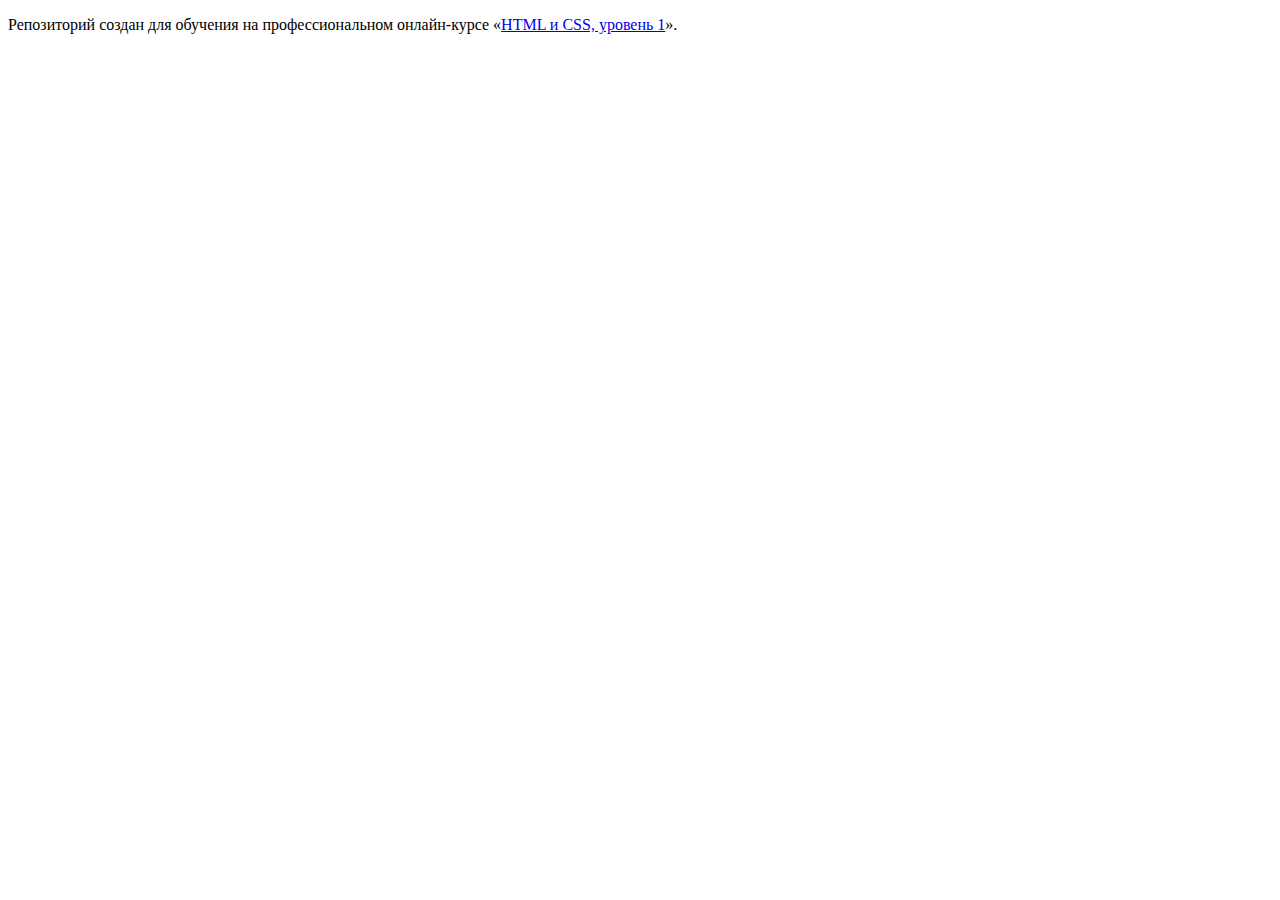
==== index.html @ 0002d82b ":hatching_chick:" ====
<!DOCTYPE html>
<html lang="ru">
  <head>
    <meta charset="utf-8">
    <title>HTML Academy: Техномарт</title>
  </head>
  <body>

    <p>Репозиторий создан для обучения на профессиональном онлайн‑курсе «<a href="https://htmlacademy.ru/intensive/htmlcss">HTML и CSS, уровень 1</a>».</p>

  </body>
</html>
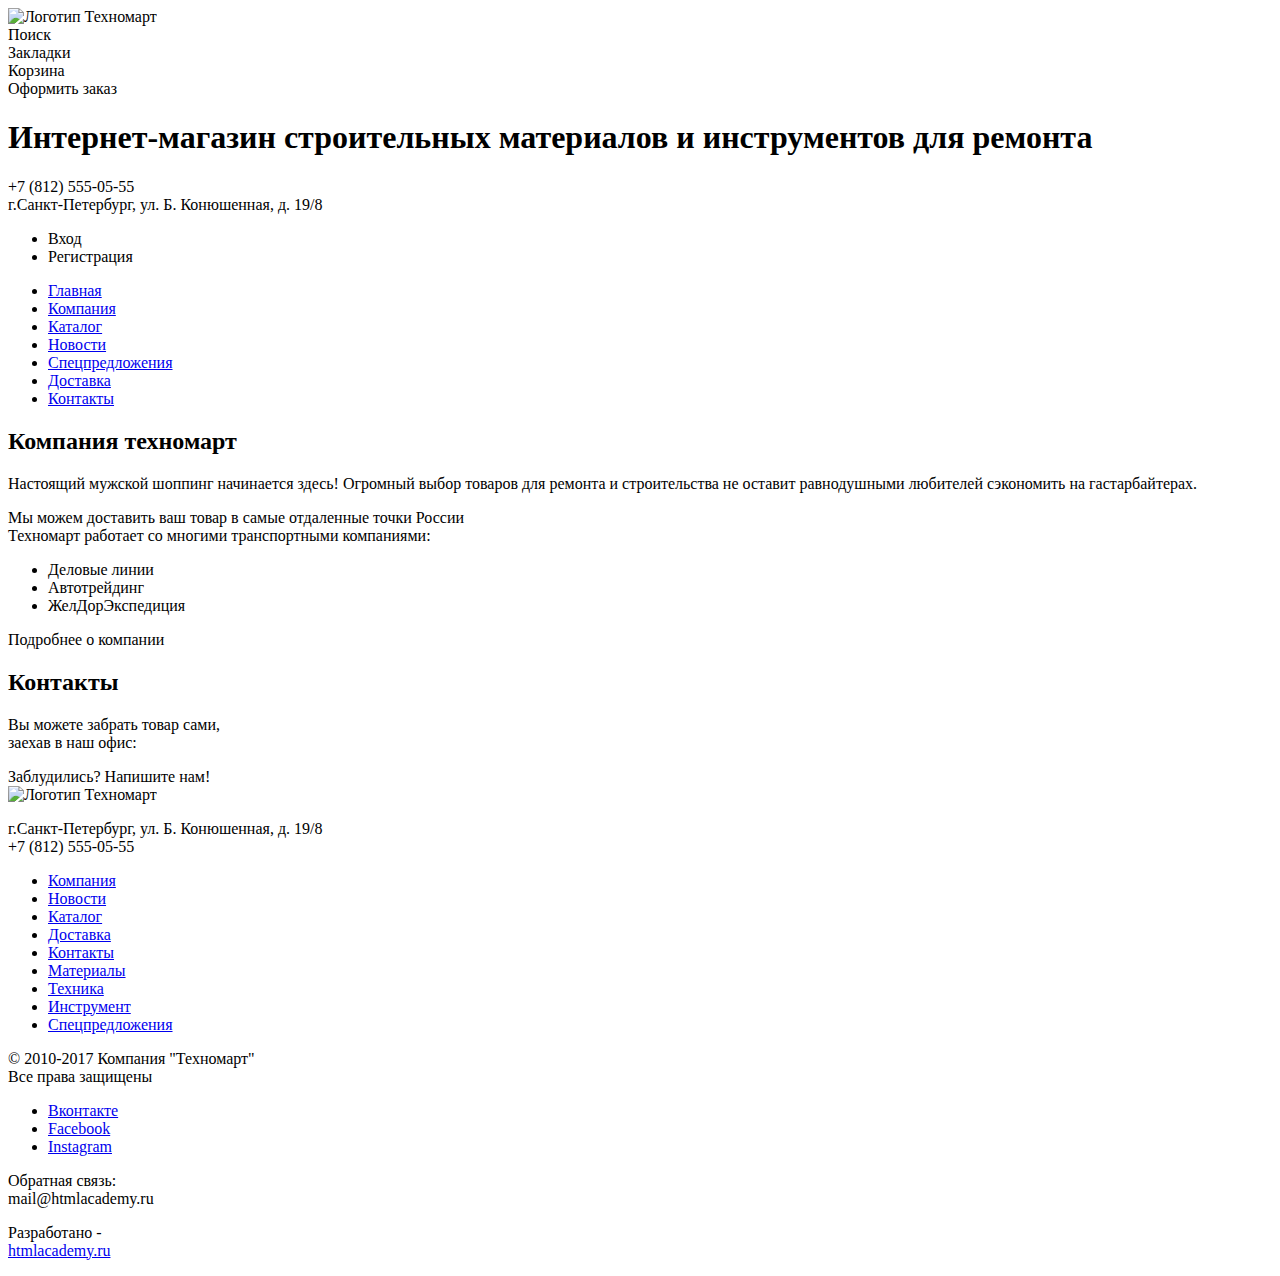
==== commit ab4f6bba: "Update index.html" ====
--- a/index.html
+++ b/index.html
@@ -1,12 +1,110 @@
 <!DOCTYPE html>
 <html lang="ru">
-  <head>
-    <meta charset="utf-8">
-    <title>HTML Academy: Техномарт</title>
-  </head>
-  <body>
 
-    <p>Репозиторий создан для обучения на профессиональном онлайн‑курсе «<a href="https://htmlacademy.ru/intensive/htmlcss">HTML и CSS, уровень 1</a>».</p>
+<head>
+  <meta charset="utf-8">
+  <title>Техномарт</title>
+</head>
 
-  </body>
-</html>
+<body>
+  <header class="main-header">
+    <a class="main-header-logo">
+      <img src="img/index-logo.svg" width="100" height="100" alt="Логотип Техномарт">
+    </a>
+    <div>Поиск</div>
+    <div>Закладки</div>
+    <div>Корзина</div>
+    <div>Оформить заказ</div>
+
+    <h1>Интернет-магазин строительных материалов и инструментов для ремонта</h1>
+    <section>
+      +7 (812) 555-05-55<br>
+      г.Санкт-Петербург, ул. Б. Конюшенная, д. 19/8
+    </section>
+    <ul class="user-navigation">
+      <li class="login-link">Вход</li>
+      <li class="registration-link">Регистрация</li>
+    </ul>
+
+    <nav class="main-menu">
+      <ul>
+        <li><a href="#home">Главная</a></li>
+        <li><a href="#company">Компания</a></li>
+        <li><a href="#catalog">Каталог</a></li>
+        <li><a href="#news">Новости</a></li>
+        <li><a href="#offers">Спецпредложения</a></li>
+        <li><a href="#delivery">Доставка</a></li>
+        <li><a href="#contacts">Контакты</a></li>
+      </ul>
+    </nav>
+  </header>
+  <main>
+    <section class="about">
+      <h2>Компания техномарт</h2>
+      <p>Настоящий мужской шоппинг начинается здесь! Огромный выбор товаров для ремонта и строительства не оставит
+        равнодушными любителей сэкономить на гастарбайтерах.
+      </p>
+      <p>
+        Мы можем доставить ваш товар в самые отдаленные точки России<br>
+        Техномарт работает со многими транспортными компаниями:
+      </p>
+      <ul class="delivery-list">
+        <li class="delivery-company">Деловые линии</li>
+        <li class="delivery-company">Автотрейдинг</li>
+        <li class="delivery-company">ЖелДорЭкспедиция</li>
+      </ul>
+      <span class="button button-details">Подробнее о компании</span>
+    </section>
+    <section class="contacts">
+      <h2>Контакты</h2>
+      <p>
+        Вы можете забрать товар сами,<br>
+        заехав в наш офис:
+      </p>
+      <span class="button button-email">Заблудились? Напишите нам!</span>
+    </section>
+  </main>
+  <footer class="sup-footer">
+    <a class="main-header-logo">
+      <img src="img/index-logo.svg" width="100" height="100" alt="Логотип Техномарт">
+    </a>
+    <p>
+      г.Санкт-Петербург, ул. Б. Конюшенная, д. 19/8<br>
+      +7 (812) 555-05-55
+    </p>
+    <nav class="footer-menu">
+      <ul>
+        <li><a href="#company">Компания</a></li>
+        <li><a href="#news">Новости</a></li>
+        <li><a href="#catalog">Каталог</a></li>
+        <li><a href="#delivery">Доставка</a></li>
+        <li><a href="#contacts">Контакты</a></li>
+        <li><a href="#materials">Материалы</a></li>
+        <li><a href="#equipment">Техника</a></li>
+        <li><a href="#tool">Инструмент</a></li>
+        <li><a href="#offers">Спецпредложения</a></li>
+      </ul>
+    </nav>
+  </footer>
+  <footer class="main-footer">
+    <p class="copyright">
+      © 2010-2017 Компания "Техномарт"<br>
+      Все права защищены
+    </p>
+    <ul class="social">
+      <li><a class="social-button" href="#">Вконтакте</a></li>
+      <li><a class="social-button" href="#">Facebook</a></li>
+      <li><a class="social-button" href="#">Instagram</a></li>
+    </ul>
+    <p class="feedback">
+      Обратная связь:<br>
+      mail@htmlacademy.ru
+    </p>
+    <p class="developer">
+      Разработано -<br>
+      <a class="button" href="https://htmlacademy.ru">htmlacademy.ru</a>
+    </p>
+  </footer>
+</body>
+
+</html>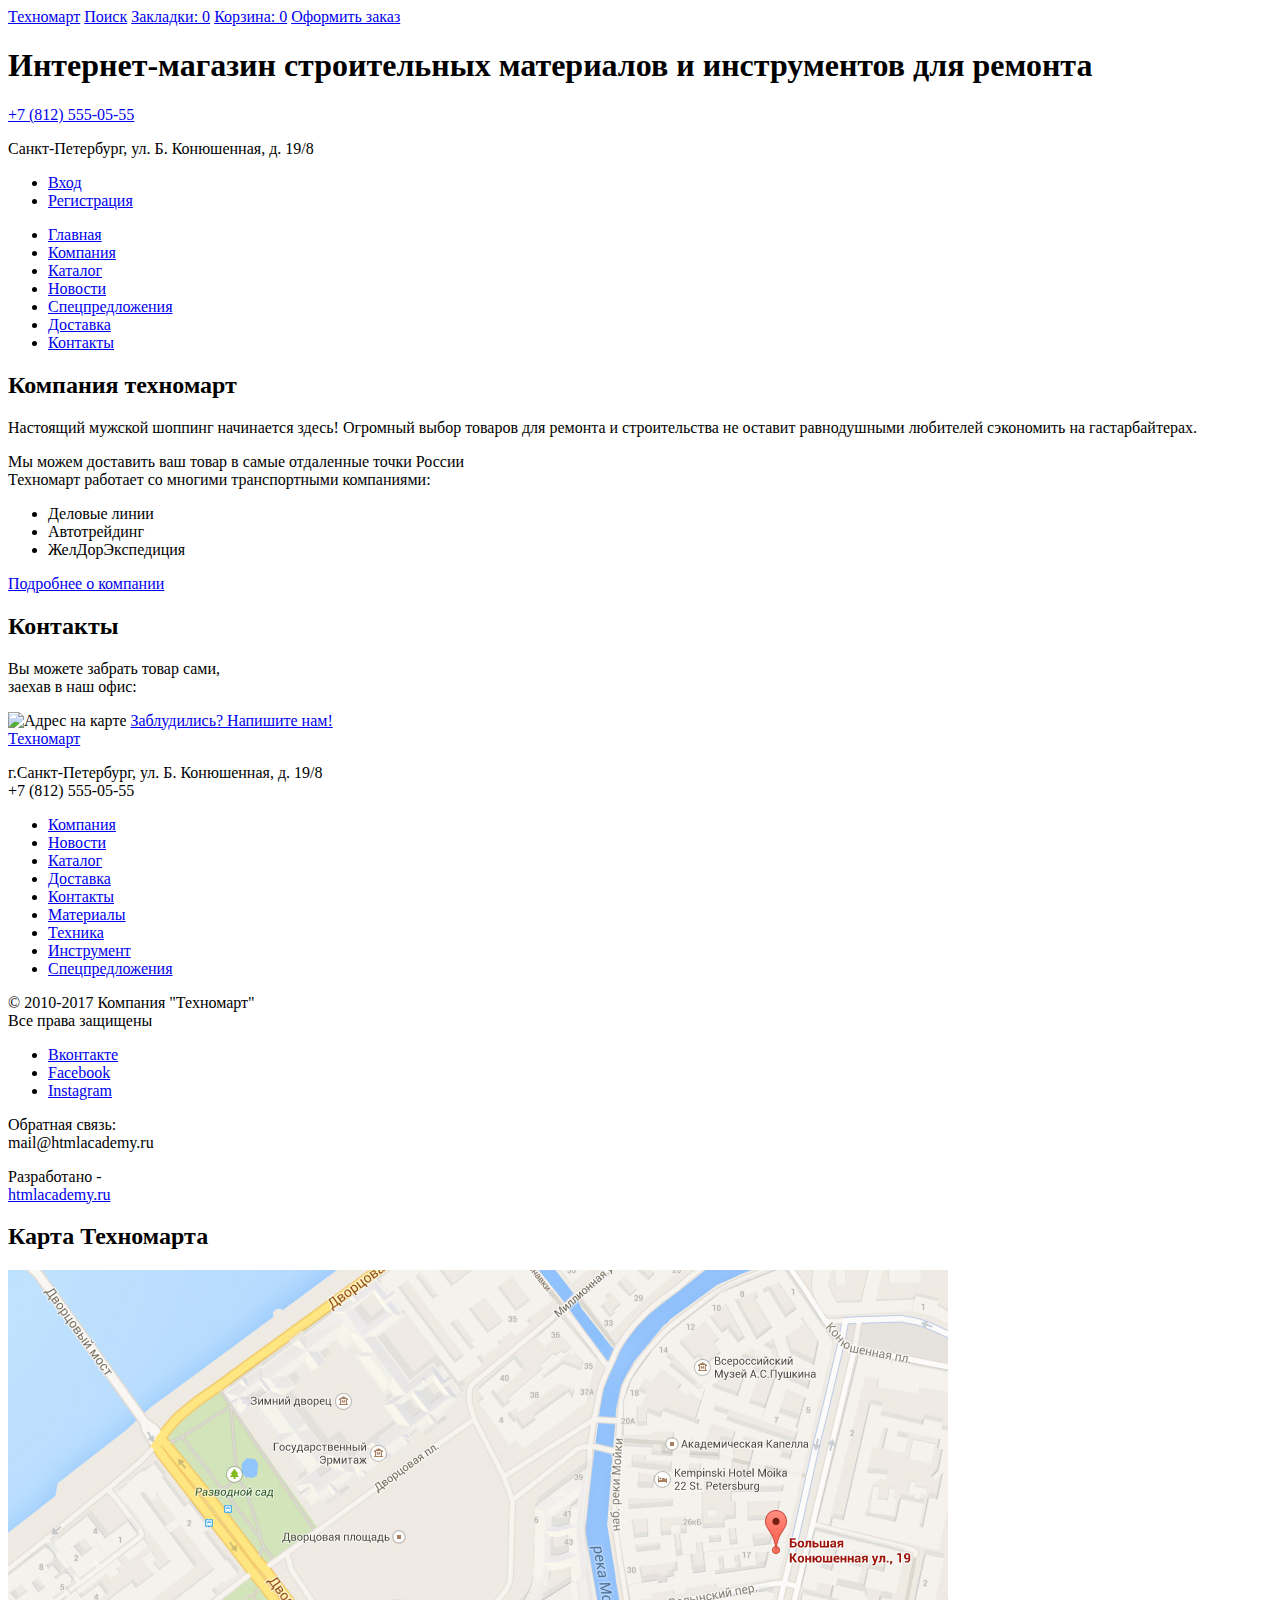
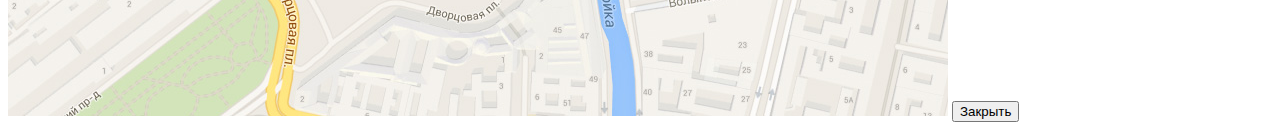
==== commit 1fe28604: "Merge pull request #4 from cliffordsimak-htmlacademy-projects/master" ====
--- a/index.html
+++ b/index.html
@@ -7,44 +7,57 @@
 </head>
 
 <body>
-  <header class="main-header">
-    <a class="main-header-logo">
-      <img src="img/index-logo.svg" width="100" height="100" alt="Логотип Техномарт">
-    </a>
-    <div>Поиск</div>
-    <div>Закладки</div>
-    <div>Корзина</div>
-    <div>Оформить заказ</div>
+  <header class="header">
+    <div class="header-top container">
+      <a class="logo header-logo" href="index.html">Техномарт</a>
+      <a class="search" href="#">Поиск</a>
+      <a class="favorites" href="#">Закладки: 0</a>
+      <a class="cart" href="#">Корзина: 0</a>
+      <a class="submit" href="#">Оформить заказ</a>
+    </div>
 
-    <h1>Интернет-магазин строительных материалов и инструментов для ремонта</h1>
-    <section>
-      +7 (812) 555-05-55<br>
-      г.Санкт-Петербург, ул. Б. Конюшенная, д. 19/8
-    </section>
-    <ul class="user-navigation">
-      <li class="login-link">Вход</li>
-      <li class="registration-link">Регистрация</li>
-    </ul>
+    <div class="header-middle container">
+      <h1>Интернет-магазин строительных материалов и инструментов для ремонта</h1>
+      <div class="navigation-contacts">
+        <a class="phone-number" href="tel:+78125550555">+7 (812) 555-05-55</a>
+        <p class="address">Санкт-Петербург, ул. Б. Конюшенная, д. 19/8<p>
+      </div>
 
-    <nav class="main-menu">
-      <ul>
-        <li><a href="#home">Главная</a></li>
-        <li><a href="#company">Компания</a></li>
-        <li><a href="#catalog">Каталог</a></li>
-        <li><a href="#news">Новости</a></li>
-        <li><a href="#offers">Спецпредложения</a></li>
-        <li><a href="#delivery">Доставка</a></li>
-        <li><a href="#contacts">Контакты</a></li>
+      <ul class="user-navigation">
+        <li class="user-navigation-item">
+          <a href="login.html">Вход</a></li>
+        <li class="user-navigation-item">
+          <a href="login.html">Регистрация</a></li>
       </ul>
-    </nav>
+
+      <nav class="navigation">
+        <ul class="navigation-list">
+          <li class="navigation-item">
+            <a href="index.html">Главная</a></li>
+          <li class="navigation-item">
+            <a href="#company">Компания</a></li>
+          <li class="navigation-item">
+            <a href="catalog.html">Каталог</a></li>
+          <li class="navigation-item">
+            <a href="#news">Новости</a></li>
+          <li class="navigation-item">
+            <a href="#offers">Спецпредложения</a></li>
+          <li class="navigation-item">
+            <a href="#delivery">Доставка</a></li>
+          <li class="navigation-item">
+            <a href="#contacts">Контакты</a></li>
+        </ul>
+      </nav>
+    </div>
   </header>
-  <main>
+  <main class="main">
     <section class="about">
       <h2>Компания техномарт</h2>
-      <p>Настоящий мужской шоппинг начинается здесь! Огромный выбор товаров для ремонта и строительства не оставит
-        равнодушными любителей сэкономить на гастарбайтерах.
+      <p class="company-text">
+        Настоящий мужской шоппинг начинается здесь! Огромный выбор товаров для ремонта и
+        строительства не оставит равнодушными любителей сэкономить на гастарбайтерах.
       </p>
-      <p>
+      <p class="company-text">
         Мы можем доставить ваш товар в самые отдаленные точки России<br>
         Техномарт работает со многими транспортными компаниями:
       </p>
@@ -53,21 +66,20 @@
         <li class="delivery-company">Автотрейдинг</li>
         <li class="delivery-company">ЖелДорЭкспедиция</li>
       </ul>
-      <span class="button button-details">Подробнее о компании</span>
+      <a class="button button-details" href="#">Подробнее о компании</a>
     </section>
     <section class="contacts">
       <h2>Контакты</h2>
-      <p>
+      <p class="delivery-list">
         Вы можете забрать товар сами,<br>
         заехав в наш офис:
       </p>
-      <span class="button button-email">Заблудились? Напишите нам!</span>
+      <img src="img/map.jpg" width="300" height="158" alt="Адрес на карте">
+      <a class="button button-email" href="#">Заблудились? Напишите нам!</a>
     </section>
   </main>
-  <footer class="sup-footer">
-    <a class="main-header-logo">
-      <img src="img/index-logo.svg" width="100" height="100" alt="Логотип Техномарт">
-    </a>
+  <footer class="footer container">
+    <a class="logo footer-logo" href="index.html">Техномарт</a>
     <p>
       г.Санкт-Петербург, ул. Б. Конюшенная, д. 19/8<br>
       +7 (812) 555-05-55
@@ -85,8 +97,6 @@
         <li><a href="#offers">Спецпредложения</a></li>
       </ul>
     </nav>
-  </footer>
-  <footer class="main-footer">
     <p class="copyright">
       © 2010-2017 Компания "Техномарт"<br>
       Все права защищены
@@ -105,6 +115,13 @@
       <a class="button" href="https://htmlacademy.ru">htmlacademy.ru</a>
     </p>
   </footer>
+
+  <section class="modal modal-map" id="map_index">
+    <h2 class="visually-hidden">Карта Техномарта</h2>
+    <img src="img/big-map.jpg" width="940" height="446"
+      alt="Офис компании знаходится по адресу ул. Большая Конюшенная 19/8, город Санкт-Петербург">
+    <button class="close-button" type="button">Закрыть</button>
+  </section>
 </body>
 
 </html>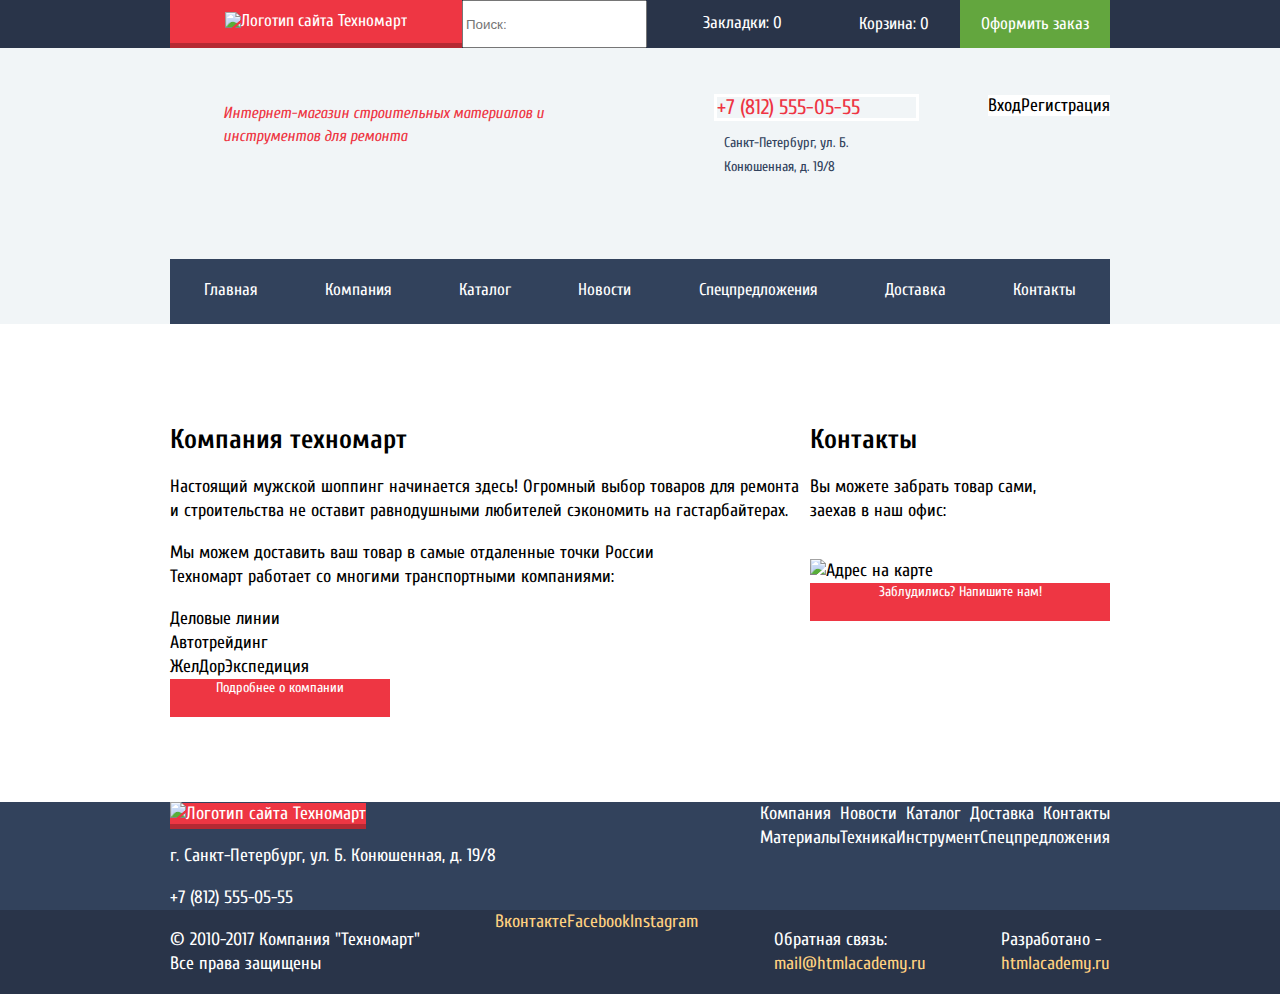
==== commit 0e0e4059: "done the first page" ====
--- a/index.html
+++ b/index.html
@@ -4,20 +4,35 @@
 <head>
   <meta charset="utf-8">
   <title>Техномарт</title>
+  <link href="css/normalize.css" rel="stylesheet">
+  <link href="https://fonts.googleapis.com/css?family=Cuprum:400,400i,700|PT+Sans:400,700&amp;subset=cyrillic"
+    rel="stylesheet">
+  <link href="css/style.css" rel="stylesheet">
 </head>
 
 <body>
   <header class="header">
-    <div class="header-top container">
-      <a class="logo header-logo" href="index.html">Техномарт</a>
-      <a class="search" href="#">Поиск</a>
-      <a class="favorites" href="#">Закладки: 0</a>
-      <a class="cart" href="#">Корзина: 0</a>
-      <a class="submit" href="#">Оформить заказ</a>
+    <div class="header-bar">
+      <div class="container">
+        <a class="logo header-logo">
+          <img src="img/logo-header.svg" width="111" height="18" alt="Логотип сайта Техномарт">
+        </a>
+        <form class="search-form" method="get" action="https://echo.htmlacademy.ru">
+          <input class="search-input" id="search" type="search" name="search" placeholder="Поиск:">
+          <label class="search-label" for="search">
+            <span class="visually-hidden">Поиск</span>
+          </label>
+        </form>
+        <a class="favorites" href="#">Закладки: 0</a>
+        <a class="cart" href="#">Корзина: 0</a>
+        <a class="submit" href="#">Оформить заказ</a>
+      </div>
     </div>
+
 
     <div class="header-middle container">
       <h1>Интернет-магазин строительных материалов и инструментов для ремонта</h1>
+
       <div class="navigation-contacts">
         <a class="phone-number" href="tel:+78125550555">+7 (812) 555-05-55</a>
         <p class="address">Санкт-Петербург, ул. Б. Конюшенная, д. 19/8<p>
@@ -29,91 +44,111 @@
         <li class="user-navigation-item">
           <a href="login.html">Регистрация</a></li>
       </ul>
+    </div>
 
-      <nav class="navigation">
-        <ul class="navigation-list">
-          <li class="navigation-item">
+    <div class="header-bottom container">
+      <nav class="header-navigation">
+        <ul class="header-navigation-list">
+          <li class="header-navigation-item">
             <a href="index.html">Главная</a></li>
-          <li class="navigation-item">
+          <li class="header-navigation-item">
             <a href="#company">Компания</a></li>
-          <li class="navigation-item">
+          <li class="header-navigation-item">
             <a href="catalog.html">Каталог</a></li>
-          <li class="navigation-item">
+          <li class="header-navigation-item">
             <a href="#news">Новости</a></li>
-          <li class="navigation-item">
+          <li class="header-navigation-item">
             <a href="#offers">Спецпредложения</a></li>
-          <li class="navigation-item">
+          <li class="header-navigation-item">
             <a href="#delivery">Доставка</a></li>
-          <li class="navigation-item">
+          <li class="header-navigation-item">
             <a href="#contacts">Контакты</a></li>
         </ul>
       </nav>
     </div>
+    </div>
   </header>
   <main class="main">
-    <section class="about">
-      <h2>Компания техномарт</h2>
-      <p class="company-text">
-        Настоящий мужской шоппинг начинается здесь! Огромный выбор товаров для ремонта и
-        строительства не оставит равнодушными любителей сэкономить на гастарбайтерах.
-      </p>
-      <p class="company-text">
-        Мы можем доставить ваш товар в самые отдаленные точки России<br>
-        Техномарт работает со многими транспортными компаниями:
-      </p>
-      <ul class="delivery-list">
-        <li class="delivery-company">Деловые линии</li>
-        <li class="delivery-company">Автотрейдинг</li>
-        <li class="delivery-company">ЖелДорЭкспедиция</li>
-      </ul>
-      <a class="button button-details" href="#">Подробнее о компании</a>
-    </section>
-    <section class="contacts">
-      <h2>Контакты</h2>
-      <p class="delivery-list">
-        Вы можете забрать товар сами,<br>
-        заехав в наш офис:
-      </p>
-      <img src="img/map.jpg" width="300" height="158" alt="Адрес на карте">
-      <a class="button button-email" href="#">Заблудились? Напишите нам!</a>
-    </section>
+    <div class="about-us-contacts-wrapper container">
+      <section class="about-us">
+        <h2>Компания техномарт</h2>
+        <p class="company-text">
+          Настоящий мужской шоппинг начинается здесь! Огромный выбор товаров для ремонта и
+          строительства не оставит равнодушными любителей сэкономить на гастарбайтерах.
+        </p>
+        <p class="company-text">
+          Мы можем доставить ваш товар в самые отдаленные точки России<br>
+          Техномарт работает со многими транспортными компаниями:
+        </p>
+        <ul class="delivery-list">
+          <li class="delivery-company">Деловые линии</li>
+          <li class="delivery-company">Автотрейдинг</li>
+          <li class="delivery-company">ЖелДорЭкспедиция</li>
+        </ul>
+        <a class="button button-details" href="#">Подробнее о компании</a>
+      </section>
+      <section class="contacts">
+        <h2>Контакты</h2>
+        <p>
+          Вы можете забрать товар сами,<br>
+          заехав в наш офис:
+        </p>
+        <img src="img/map.jpg" width="300" height="158" alt="Адрес на карте">
+        <a class="button button-email" href="#">Заблудились? Напишите нам!</a>
+      </section>
+    </div>
   </main>
-  <footer class="footer container">
-    <a class="logo footer-logo" href="index.html">Техномарт</a>
-    <p>
-      г.Санкт-Петербург, ул. Б. Конюшенная, д. 19/8<br>
-      +7 (812) 555-05-55
-    </p>
-    <nav class="footer-menu">
-      <ul>
-        <li><a href="#company">Компания</a></li>
-        <li><a href="#news">Новости</a></li>
-        <li><a href="#catalog">Каталог</a></li>
-        <li><a href="#delivery">Доставка</a></li>
-        <li><a href="#contacts">Контакты</a></li>
-        <li><a href="#materials">Материалы</a></li>
-        <li><a href="#equipment">Техника</a></li>
-        <li><a href="#tool">Инструмент</a></li>
-        <li><a href="#offers">Спецпредложения</a></li>
-      </ul>
-    </nav>
-    <p class="copyright">
-      © 2010-2017 Компания "Техномарт"<br>
-      Все права защищены
-    </p>
-    <ul class="social">
-      <li><a class="social-button" href="#">Вконтакте</a></li>
-      <li><a class="social-button" href="#">Facebook</a></li>
-      <li><a class="social-button" href="#">Instagram</a></li>
-    </ul>
-    <p class="feedback">
-      Обратная связь:<br>
-      mail@htmlacademy.ru
-    </p>
-    <p class="developer">
-      Разработано -<br>
-      <a class="button" href="https://htmlacademy.ru">htmlacademy.ru</a>
-    </p>
+  <footer class="footer">
+    <div class="footer-top">
+      <div class="container">
+        <section class="footer-address">
+          <h2 class="visually-hidden">Адрес магазина Техномарт</h2>
+          <a class="logo footer-logo">
+            <img src="img/logo-footer.svg" width="138" height="23" alt="Логотип сайта Техномарт">
+            <span class="visually-hidden">Техномарт</span>
+          </a>
+          <p>г. Санкт-Петербург, ул. Б. Конюшенная, д. 19/8</p>
+          <a href="tel:+78125550555">+7 (812) 555-05-55</a>
+        </section>
+        <section class="footer-navigation">
+          <h2 class="visually-hidden">Навигация по сайту</h2>
+          <ul class="footer-site-navigation">
+            <li><a href="#company">Компания</a></li>
+            <li><a href="#news">Новости</a></li>
+            <li><a href="#catalog">Каталог</a></li>
+            <li><a href="#delivery">Доставка</a></li>
+            <li><a href="#contacts">Контакты</a></li>
+          </ul>
+          <ul class="footer-catalog-navigation">
+            <li><a href="#materials">Материалы</a></li>
+            <li><a href="#equipment">Техника</a></li>
+            <li><a href="#tool">Инструмент</a></li>
+            <li><a href="#offers">Спецпредложения</a></li>
+          </ul>
+        </section>
+      </div>
+    </div>
+    <div class="footer-bottom">
+      <div class="container">
+        <p class="copyright">
+          © 2010-2017 Компания "Техномарт"<br>
+          Все права защищены
+        </p>
+        <ul class="social">
+          <li><a class="social-button" href="#">Вконтакте</a></li>
+          <li><a class="social-button" href="#">Facebook</a></li>
+          <li><a class="social-button" href="#">Instagram</a></li>
+        </ul>
+        <p class="feedback">
+          Обратная связь:<br>
+          <a href="mailto:mail@htmlacademy.ru">mail@htmlacademy.ru</a>
+        </p>
+        <p class="developer">
+          Разработано -<br>
+          <a href="https://htmlacademy.ru">htmlacademy.ru</a>
+        </p>
+      </div>
+    </div>
   </footer>
 
   <section class="modal modal-map" id="map_index">
--- a/css/style.css
+++ b/css/style.css
@@ -0,0 +1,268 @@
+body {
+  margin: 0;
+  font-family: "Cuprum", Arial, sans-serif;
+  font-size: 18px;
+  line-height: 24px;
+  font-weight: 400;
+  background-color: #ffffff;
+  color: #000000;
+}
+
+a {
+  color: #ffffff;
+  text-decoration: none;
+}
+
+ul {
+  list-style: none;
+  margin: 0;
+  padding-left: 0;
+}
+
+.visually-hidden {
+  position: absolute;
+  clip: rect(0 0 0 0);
+  width: 1px;
+  height: 1px;
+  margin: -1px; 
+}
+
+.header {
+  background-color: #f1f5f7;
+  margin-bottom: 82px;
+}
+
+.logo {
+  background-color: #ee3643;
+	border-bottom: 5px solid #b52933;
+}
+
+.container {
+	width: 940px;
+	margin: 0 auto;
+  padding: 0 10px;
+}
+
+.header-bar {
+  background-color: #293449;
+  margin-bottom: 46px;
+}
+
+.header-bar a {
+  font-size: 17px;
+  line-height: 18px;
+}
+
+.header-bar .container {
+  display: flex;
+  justify-content: space-between;
+}
+
+.header-bar a:hover {
+	background-color: #212a3a;
+}
+
+.header-bar a:active {
+  color: #8b8e94;
+  background-color: #161d29;
+} 
+
+.header-logo {
+	padding: 12px 55px;
+}
+
+.header-logo a:hover,
+.header-logo a:focus {
+  background-color: #ca2c37;
+}
+  
+.header-logo a:active {
+   background-color: #ba2732;
+}
+
+.search-form {
+  display: flex;
+  margin-right: auto;
+}
+
+.favorites {
+  padding: 14px 46px 13px 27px;
+}
+
+.cart {
+  padding: 15px 31px;
+}
+
+.submit {
+  background-color: #63a63e;
+  padding: 15px 21px;
+}
+
+.submit:hover,
+.submit:focus {
+  background-color: #5fbb2d;
+}
+
+.submit:active {
+  color: rgba(255, 255, 255, 0.5);
+  background-color: #518534;
+}
+
+.header-middle {
+  display: flex;
+  justify-content: space-between;
+  margin-bottom: 44px;
+}
+
+.header-middle h1 {
+	color: #ee3643;
+	font-style: italic;
+	font-weight: 400;
+  font-size: 16px;
+  line-height: 23px;
+  margin: 0;
+  margin-top: 8px;
+  margin-left: 53px;
+}
+
+.navigation-contacts {
+  display: flex;
+  flex-direction: column;  
+  margin-left: 71px;
+}
+
+.navigation-contacts .phone-number {
+  color: #ee3443;
+	font-size: 21px;
+	line-height: 21px;
+  border: 3px solid #ffffff;
+  margin-bottom: 10px;
+}
+
+.navigation-contacts .address {
+  color: #32425c;
+	font-size: 14px;
+	line-height: 24px;
+	margin: 0;
+	padding-left: 10px;
+}
+
+.user-navigation {
+  display: flex;
+  justify-content: space-between;
+  margin: 0;
+  margin-left: 69px;
+}
+
+.user-navigation-item a{
+  background-color: #ffffff;
+  color: #000000;
+}
+
+.header-navigation {
+  background-color: #32425c;
+}
+
+.header-navigation a {
+	display: block;
+	padding-top: 22px;
+	padding-bottom: 26px;
+	font-size: 17px;
+  line-height: 17px;
+}
+
+.header-navigation-list {
+  display: flex;
+  justify-content: space-between;
+}
+
+.header-navigation-item{
+  flex-grow: 1;
+  text-align: center;
+}
+
+.about-us-contacts-wrapper {
+  display: flex;
+  justify-content: space-between;
+  margin-bottom: 85px;
+}
+
+.contacts p {
+  margin-bottom: 36px;
+}
+
+.button {
+  background-color:  #ee3643;
+  font-size: 14px;
+  line-height: 18px;
+  text-align: center;
+}
+  
+.button-details {
+  display: block;
+  width: 220px;
+  height: 38px;
+}
+
+.button-email {
+  display: block;
+  width: 300px;
+  height: 38px;
+}
+
+.footer-top  {
+  background-color: #32425c;
+  color: #ffffff;
+}
+
+.footer-top .container {
+  display: flex;
+  justify-content: space-between;
+}
+
+.footer-bottom {
+  background-color: #293449;
+  color: #ffffff;
+}
+
+.footer-bottom .container {
+  display: flex;
+  justify-content: space-between;
+}
+
+.footer-navigation {
+  display: flex;
+  flex-direction: column;  
+}
+
+.footer-site-navigation {
+  display: flex;
+  justify-content: space-between;
+}
+
+.footer-catalog-navigation {
+  display: flex;
+  justify-content: space-between;
+}
+
+.social {
+  display: flex;
+  justify-content: center;
+}
+
+.footer-bottom a {
+  color: #ffd180;
+}
+  
+  /* .footer-logo:hover,
+  .footer-logo:focus {
+    background-color: #ca2c37;
+  }
+  
+  .footer-logo:active {
+    background-color: #ba2732;
+  } */
+
+  .modal {
+    display: none;
+  } 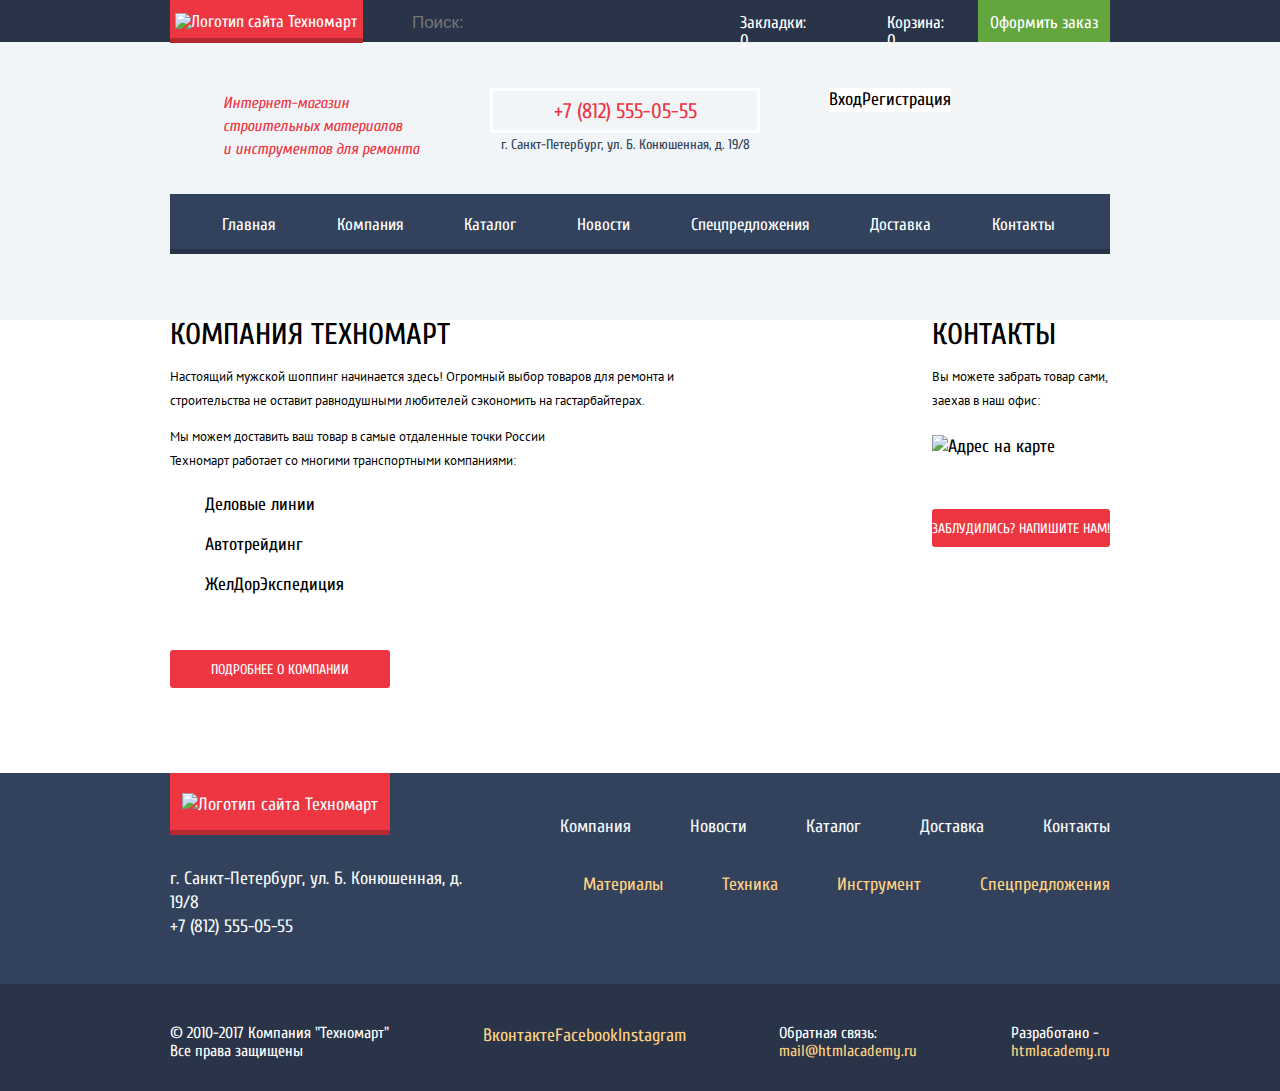
==== commit 44674902: "Merge pull request #6 from cliffordsimak-htmlacademy-projects/master" ====
--- a/index.html
+++ b/index.html
@@ -28,62 +28,47 @@
         <a class="submit" href="#">Оформить заказ</a>
       </div>
     </div>
-
-
     <div class="header-middle container">
-      <h1>Интернет-магазин строительных материалов и инструментов для ремонта</h1>
-
-      <div class="navigation-contacts">
+      <h1>Интернет-магазин строительных материалов<br> и инструментов для ремонта</h1>
+      <div class="phone-address-wrapper">
         <a class="phone-number" href="tel:+78125550555">+7 (812) 555-05-55</a>
-        <p class="address">Санкт-Петербург, ул. Б. Конюшенная, д. 19/8<p>
+        <p class="address">г. Санкт-Петербург, ул. Б. Конюшенная, д. 19/8</p>
       </div>
 
       <ul class="user-navigation">
-        <li class="user-navigation-item">
-          <a href="login.html">Вход</a></li>
-        <li class="user-navigation-item">
-          <a href="login.html">Регистрация</a></li>
+        <li><a href="login.html">Вход</a></li>
+        <li><a href="login.html">Регистрация</a></li>
       </ul>
     </div>
-
-    <div class="header-bottom container">
-      <nav class="header-navigation">
-        <ul class="header-navigation-list">
-          <li class="header-navigation-item">
-            <a href="index.html">Главная</a></li>
-          <li class="header-navigation-item">
-            <a href="#company">Компания</a></li>
-          <li class="header-navigation-item">
-            <a href="catalog.html">Каталог</a></li>
-          <li class="header-navigation-item">
-            <a href="#news">Новости</a></li>
-          <li class="header-navigation-item">
-            <a href="#offers">Спецпредложения</a></li>
-          <li class="header-navigation-item">
-            <a href="#delivery">Доставка</a></li>
-          <li class="header-navigation-item">
-            <a href="#contacts">Контакты</a></li>
-        </ul>
-      </nav>
-    </div>
+    <nav class="header-navigation container">
+      <ul class="header-navigation-list">
+        <li><a href="index.html">Главная</a></li>
+        <li><a href="#company">Компания</a></li>
+        <li><a href="catalog.html">Каталог</a></li>
+        <li><a href="#news">Новости</a></li>
+        <li><a href="#offers">Спецпредложения</a></li>
+        <li><a href="#delivery">Доставка</a></li>
+        <li><a href="#contacts">Контакты</a></li>
+      </ul>
+    </nav>
     </div>
   </header>
   <main class="main">
     <div class="about-us-contacts-wrapper container">
       <section class="about-us">
         <h2>Компания техномарт</h2>
-        <p class="company-text">
+        <p>
           Настоящий мужской шоппинг начинается здесь! Огромный выбор товаров для ремонта и
           строительства не оставит равнодушными любителей сэкономить на гастарбайтерах.
         </p>
-        <p class="company-text">
+        <p>
           Мы можем доставить ваш товар в самые отдаленные точки России<br>
           Техномарт работает со многими транспортными компаниями:
         </p>
         <ul class="delivery-list">
-          <li class="delivery-company">Деловые линии</li>
-          <li class="delivery-company">Автотрейдинг</li>
-          <li class="delivery-company">ЖелДорЭкспедиция</li>
+          <li>Деловые линии</li>
+          <li>Автотрейдинг</li>
+          <li>ЖелДорЭкспедиция</li>
         </ul>
         <a class="button button-details" href="#">Подробнее о компании</a>
       </section>
@@ -94,7 +79,7 @@
           заехав в наш офис:
         </p>
         <img src="img/map.jpg" width="300" height="158" alt="Адрес на карте">
-        <a class="button button-email" href="#">Заблудились? Напишите нам!</a>
+        <a class="button" href="#">Заблудились? Напишите нам!</a>
       </section>
     </div>
   </main>
--- a/css/style.css
+++ b/css/style.css
@@ -19,6 +19,15 @@
   padding-left: 0;
 }
 
+h1 {
+  margin: 0;
+}
+
+img {
+	max-width: 100%;
+	height: auto;
+}
+
 .visually-hidden {
   position: absolute;
   clip: rect(0 0 0 0);
@@ -27,35 +36,34 @@
   margin: -1px; 
 }
 
-.header {
-  background-color: #f1f5f7;
-  margin-bottom: 82px;
-}
-
-.logo {
-  background-color: #ee3643;
-	border-bottom: 5px solid #b52933;
-}
-
 .container {
 	width: 940px;
 	margin: 0 auto;
   padding: 0 10px;
 }
 
+.button {
+  display: block;
+  border-radius: 3px;
+  background-color:  #ee3643;
+  font-size: 14px;
+  line-height: 18px;
+  text-transform: uppercase;
+  text-align: center;
+  padding-top: 11px;
+  padding-bottom: 9px;
+}
+
+.header {
+  background-color: #f1f5f7;
+  min-height: 320px;
+}
+
 .header-bar {
+  height: 42px;
   background-color: #293449;
-  margin-bottom: 46px;
-}
-
-.header-bar a {
   font-size: 17px;
   line-height: 18px;
-}
-
-.header-bar .container {
-  display: flex;
-  justify-content: space-between;
 }
 
 .header-bar a:hover {
@@ -67,51 +75,85 @@
   background-color: #161d29;
 } 
 
+.header-bar .container{
+  display: flex;
+  align-items: flex-start;
+}
+
+.logo {
+  display: block;
+  text-align: center;
+  background-color: #ee3643;
+	border-bottom: 5px solid #b52933;
+}
+  
+.logo:hover,
+.logo:focus {
+  background-color: #ca2c37;
+}
+
+.logo:active {
+  background-color: #ba2732;
+}
+
 .header-logo {
-	padding: 12px 55px;
-}
-
-.header-logo a:hover,
-.header-logo a:focus {
+  flex-basis: 220px;
+  padding-top: 13px;
+  padding-bottom: 7px;
+}
+
+.header-bar .header-logo:hover{
   background-color: #ca2c37;
 }
-  
-.header-logo a:active {
-   background-color: #ba2732;
+
+.header-bar .header-logo:active{
+  background-color: #ba2732;
 }
 
 .search-form {
   display: flex;
-  margin-right: auto;
+}
+
+.search-input {
+  background-color: #293449;
+	font-size: 17px;
+	line-height: 18px;
+	border: none;
+  outline: none;
+  padding: 14px 64px 10px 49px;
 }
 
 .favorites {
-  padding: 14px 46px 13px 27px;
+  flex-basis: 79px;
+  padding: 14px 28px 10px 43px;
 }
 
 .cart {
-  padding: 15px 31px;
+  flex-basis: 71px;
+  padding: 14px 29px 10px 50px;
 }
 
 .submit {
+  flex-basis: 150px;
   background-color: #63a63e;
-  padding: 15px 21px;
-}
-
-.submit:hover,
-.submit:focus {
+  text-align: center;
+  padding-top: 14px;
+  padding-bottom: 10px;
+}
+
+.header-bar .submit:hover  {
   background-color: #5fbb2d;
 }
 
-.submit:active {
-  color: rgba(255, 255, 255, 0.5);
+.header-bar .submit:active {
+  color: #f1f5f7;
   background-color: #518534;
 }
 
 .header-middle {
   display: flex;
-  justify-content: space-between;
-  margin-bottom: 44px;
+  padding-top: 46px;
+  padding-bottom: 33px;
 }
 
 .header-middle h1 {
@@ -120,65 +162,59 @@
 	font-weight: 400;
   font-size: 16px;
   line-height: 23px;
-  margin: 0;
-  margin-top: 8px;
-  margin-left: 53px;
-}
-
-.navigation-contacts {
+  flex-basis: 197px;
+  padding: 4px 70px 0 53px;
+}
+
+.phone-address-wrapper {
   display: flex;
   flex-direction: column;  
-  margin-left: 71px;
-}
-
-.navigation-contacts .phone-number {
+  flex-basis: 270px;
+}
+
+.phone-address-wrapper .phone-number {
   color: #ee3443;
 	font-size: 21px;
-	line-height: 21px;
+  line-height: 21px;
+  text-align: center;
   border: 3px solid #ffffff;
-  margin-bottom: 10px;
-}
-
-.navigation-contacts .address {
+  padding-top: 10px;
+  padding-bottom: 8px;
+}
+
+.phone-address-wrapper .address {
   color: #32425c;
-	font-size: 14px;
-	line-height: 24px;
+  font-size: 14px;
+  text-align: center;
 	margin: 0;
-	padding-left: 10px;
 }
 
 .user-navigation {
   display: flex;
-  justify-content: space-between;
-  margin: 0;
-  margin-left: 69px;
-}
-
-.user-navigation-item a{
+  padding-left: 69px;
+}
+
+.user-navigation a {
+  display: block;
   background-color: #ffffff;
   color: #000000;
 }
 
-.header-navigation {
+.header-navigation-list {
+  display: flex;
+  justify-content: space-between;
   background-color: #32425c;
-}
-
-.header-navigation a {
-	display: block;
-	padding-top: 22px;
-	padding-bottom: 26px;
-	font-size: 17px;
+  border-bottom: 5px solid #293449;
+  padding-left: 52px;
+	padding-right: 55px;
+}
+
+.header-navigation-list a {
+  display: block;
+  font-size: 17px;
   line-height: 17px;
-}
-
-.header-navigation-list {
-  display: flex;
-  justify-content: space-between;
-}
-
-.header-navigation-item{
-  flex-grow: 1;
-  text-align: center;
+  padding-top: 22px;
+  padding-bottom: 16px;
 }
 
 .about-us-contacts-wrapper {
@@ -187,27 +223,63 @@
   margin-bottom: 85px;
 }
 
-.contacts p {
-  margin-bottom: 36px;
-}
-
-.button {
-  background-color:  #ee3643;
-  font-size: 14px;
-  line-height: 18px;
-  text-align: center;
+.about-us {
+  flex-basis: 519px;
+}
+
+.about-us h2 {
+  font-size: 30px;
+  line-height: 30px;
+  font-weight: 500;
+  text-transform: uppercase;
+  padding-bottom: 15px;
+  margin: 0;
+}
+
+.about-us p {
+  min-height: 50px;
+  font-family: "PT sans", Arial, sans-serif;
+  font-size: 13px;
+  font-weight: 500;
+  margin: 0;
+  padding-bottom: 10px;
+}
+
+.delivery-list {
+  font-size: 18px;
+  line-height: 20px;
+  padding: 10px 0 35px 35px;
+}
+
+.delivery-list li{
+  padding-bottom: 20px;
 }
   
 .button-details {
-  display: block;
-  width: 220px;
-  height: 38px;
-}
-
-.button-email {
-  display: block;
-  width: 300px;
-  height: 38px;
+  margin-right: 299px;
+}
+
+.contacts h2 {
+  font-size: 30px;
+  line-height: 30px;
+  font-weight: 500;
+  text-transform: uppercase;
+  padding-bottom: 15px;
+  margin: 0;
+}
+
+.contacts p {
+  min-height: 50px;
+  font-family: "PT sans", Arial, sans-serif;
+  font-size: 13px;
+  font-weight: 500;
+  margin: 0;
+  padding-bottom: 10px;
+}
+
+.contacts img {
+  padding-top: 10px;
+  padding-bottom: 50px;
 }
 
 .footer-top  {
@@ -217,7 +289,53 @@
 
 .footer-top .container {
   display: flex;
+}
+
+.footer-address {
+  flex-basis: 323px;
+  padding-bottom: 45px;
+}
+
+.footer-logo {
+  padding-top: 20px;
+  padding-bottom: 13px;
+  margin-right: 103px;
+}
+
+.footer-address p {
+  color: #f3f7f9;
+  margin: 0;
+  padding-top: 32px;
+}
+
+.footer-address a {
+  color: #f3f7f9;
+}
+
+.footer-navigation {
+  flex-grow: 1;
+}
+
+.footer-site-navigation {
+  display: flex;
   justify-content: space-between;
+  padding-top: 42px;
+  padding-left: 67px;
+}
+
+.footer-site-navigation  a {
+  color: #f3f7f9;
+}  
+
+.footer-catalog-navigation {
+  display: flex;
+  justify-content: space-between;
+  padding-top: 34px;
+  padding-left: 90px;
+}
+
+.footer-catalog-navigation a {
+  color: #ffd180;
 }
 
 .footer-bottom {
@@ -230,39 +348,92 @@
   justify-content: space-between;
 }
 
-.footer-navigation {
-  display: flex;
-  flex-direction: column;  
-}
-
-.footer-site-navigation {
-  display: flex;
-  justify-content: space-between;
-}
-
-.footer-catalog-navigation {
-  display: flex;
-  justify-content: space-between;
-}
-
-.social {
-  display: flex;
-  justify-content: center;
-}
-
 .footer-bottom a {
   color: #ffd180;
 }
-  
-  /* .footer-logo:hover,
-  .footer-logo:focus {
-    background-color: #ca2c37;
-  }
-  
-  .footer-logo:active {
-    background-color: #ba2732;
-  } */
-
-  .modal {
-    display: none;
-  } +
+.footer-bottom p {
+  font-size: 16px;
+  line-height: 18px;
+  margin: 0;
+  padding-top: 40px;
+  padding-bottom: 31px;
+}
+
+.social {
+  display: flex;
+  padding-top: 40px;
+}
+
+.bread-crumbs {
+	margin: 0;
+	padding: 0;
+	display: flex;
+	font-family: "PT sans", Arial, sans-serif;
+	font-size: 13px;
+	line-height: 18px; 
+	text-transform: uppercase;
+}
+
+.bread-crumbs li {
+	position: relative;
+	padding-top: 21px;
+	padding-bottom: 20px;
+	padding-left: 0px;
+	margin-right: 40px;
+}
+
+.bread-crumbs a {
+  color: #000000;
+}
+
+.catalog-page {
+	margin: 0;
+	margin-bottom: 20px;  
+  padding: 32px 0 34px 30px;
+	background-color: #f2f6f8;
+	text-transform: uppercase;
+	font-size: 30px;
+	line-height: 30px; 
+	font-weight: 500;
+	color: #32425c;
+}
+
+.catalog-page-wrapper {
+	display: flex;
+	margin-bottom: 60px;
+}
+
+.filters {
+  flex-basis: 100px;
+}
+
+.filter-producer {
+  border: 0;
+  text-transform: uppercase;
+}
+
+.filter-energy {
+  border: 0;
+  text-transform: uppercase;
+}
+.catalog-list {
+  display: flex;
+  flex-wrap: wrap;
+  flex-basis: 700px;
+  margin: 0px;
+	padding: 0px;
+}
+
+li.catalog-item {
+	display: flex;
+	flex-direction: column;
+	align-items: center;
+	margin-right: 20px;
+	margin-bottom: 20px;
+	border: 1px solid #eaeaea;
+}
+
+.modal {
+  display: none;
+} 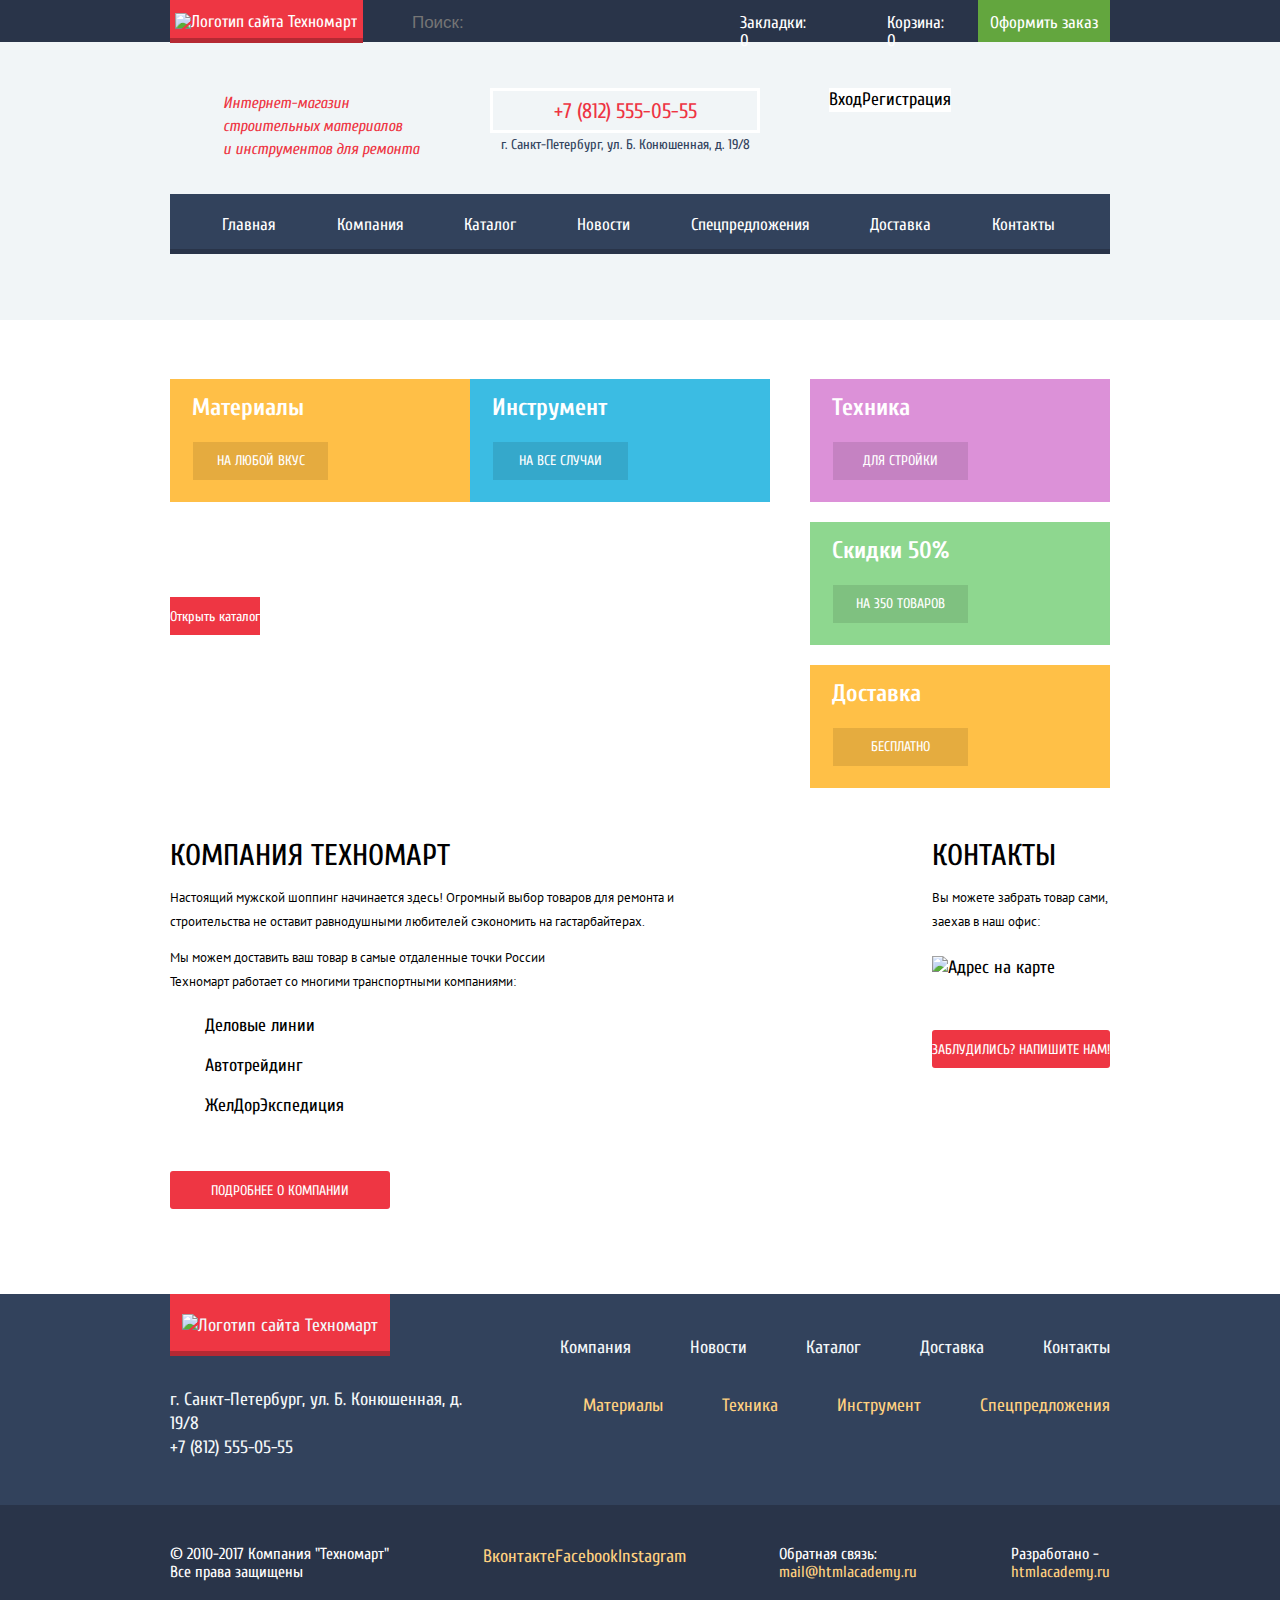
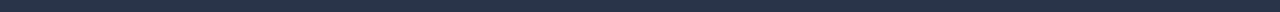
==== commit cee16537: "improve html and css" ====
--- a/index.html
+++ b/index.html
@@ -54,6 +54,54 @@
     </div>
   </header>
   <main class="main">
+      <div class="categories-wrapper container">
+          <div class="categories-wrapper-left">
+            <ul class="categories categories-left">
+              <li>
+                <h3>Материалы</h3>
+                <a href="#">на любой вкус</a>
+              </li>
+              <li>
+                <h3>Инструмент</h3>
+                <a href="#">на все случаи</a>
+              </li>
+            </ul>
+            <div class="slider-controls">
+              <i></i>
+              <i class="active"></i>
+            </div>
+            <div class="slider-buttons">
+              <button class="button catalog-button catalog-button-back"><span class="visually-hidden">Назад</span></button>
+              <button class="button catalog-button catalog-button-next"><span class="visually-hidden">Вперед</span></button>
+            </div>
+            <ul class="product-catalog">
+              <li class="product-catalog-item">
+                <h3>Перфораторы</h3>
+                <p>Настоящие мужские игрушки</p>
+                <a class="button button-main" href="catalog.html">Открыть каталог</a>
+              </li>
+              <li class="product-catalog-item product-catalog-item-active">
+                <h3>Дрели</h3>
+                <p>Соседям на радость!</p>
+                <a class="button-main" href="catalog.html">Открыть каталог</a>
+              </li>
+            </ul>
+          </div> 
+          <ul class="categories categories-right">        
+            <li>
+              <h3>Техника</h3>
+              <a href="#">для стройки</a>
+            </li>
+            <li>
+              <h3>Скидки 50%</h3>
+              <a href="#">на 350 товаров</a>
+            </li>
+            <li>
+              <h3>Доставка</h3>
+              <a href="#">бесплатно</a>
+            </li>
+          </ul>
+        </div>
     <div class="about-us-contacts-wrapper container">
       <section class="about-us">
         <h2>Компания техномарт</h2>
--- a/css/style.css
+++ b/css/style.css
@@ -186,7 +186,8 @@
   color: #32425c;
   font-size: 14px;
   text-align: center;
-	margin: 0;
+  margin: 0;
+  justify-content: space-between;
 }
 
 .user-navigation {
@@ -215,6 +216,143 @@
   line-height: 17px;
   padding-top: 22px;
   padding-bottom: 16px;
+}
+
+.categories-wrapper {
+	display: flex;
+	padding-bottom: 53px;
+	padding-top: 59px;
+}
+
+.categories {
+	display: flex;
+}
+
+.categories h3 {
+  margin: 0;
+  padding: 14px 150px 0 22px;
+  font-size: 24px;
+  line-height: 30px;
+  color: #ffffff;
+}
+
+.categories a {
+  display: block;
+  font-size: 14px;
+  line-height: 18px;
+  text-transform: uppercase;
+  color: #ffffff;
+  text-align: center;
+  min-width: 135px;
+  padding-top: 10px;
+  padding-bottom: 10px;
+  margin: 19px 142px 0 23px;
+  margin-bottom: 22px;
+  background: rgba(0,0,0,.1);
+}
+
+.categories-wrapper-left {
+	display: flex;
+	flex-wrap: wrap;
+}
+
+.categories-left {
+  padding-bottom: 20px;
+}
+
+.categories-left li:nth-child(1) {
+	background-color: #ffbf47;
+	background-image: url(../img/category/category-materials.svg);
+	background-repeat: no-repeat;
+	background-position: 213px 31px;
+}
+
+.categories-left li:nth-child(2) {
+	background-color: #3bbce3; 
+	background-image: url(../img/category/category-tool.svg);
+	background-repeat: no-repeat;
+	background-position:  197px 33px;
+}
+
+.categories-right {
+  flex-direction: column;
+  justify-content: space-between;
+}
+
+.categories-right li:nth-child(1) {
+	background-color: #dc91d8;
+	background-image: url(../img/category/category-equipment.svg);
+	background-repeat: no-repeat;
+	background-position:  191px 31px;     
+}
+
+.categories-right li:nth-child(2) {
+	background-color: #8ed78f; 
+	background-image: url(../img/category/category-discount.svg);
+	background-repeat: no-repeat;
+	background-position:  196px 26px;  
+}
+
+.categories-right li:nth-child(3) {
+	background-color: #ffc047;
+	background-image: url(../img/category/category-delivery.svg);
+	background-repeat: no-repeat;
+	background-position:  191px 32px;   
+}
+
+.catalog-promo {
+  background-color: #685c53;
+}
+
+.catalog-button {
+  border: 0;
+  padding: 0;
+}
+
+.product-catalog li:nth-child(1) {
+  background-image: url(../img/category/slider-perforator.jpg);
+}
+
+.product-catalog li:nth-child(2) {
+  width: 620px;
+	height: 266px;
+  background-image: url(../img/category/slider-drill.jpg);
+}
+
+.product-catalog-item {
+	display: none;
+}
+
+.product-catalog-item-active {
+	display: block;
+}
+
+.product-catalog h3 {
+  font-size: 36px; 
+	line-height: 36px;
+	color: #ffffff;
+	margin: 0;
+	padding-top: 21px;
+	padding-left: 24px;
+	text-transform: uppercase;
+}
+
+.product-catalog p {
+	padding: 0;
+	padding-top: 1px;
+	padding-left: 24px;
+	margin: 0;
+	color: #ffffff;
+}
+
+.button-main {
+	padding-top: 11px;
+	padding-bottom: 10px;
+	font-size: 14px;
+	line-height: 18px;
+	background-color: #ee3643;
+	color: #ffffff;
+	text-align: center;
 }
 
 .about-us-contacts-wrapper {
@@ -405,33 +543,147 @@
 }
 
 .filters {
-  flex-basis: 100px;
-}
-
-.filter-producer {
+  margin-right: 21px;
+}
+
+.filters h4 {
+	background-color: #f7f3ec;
+	font-size: 13px;
+	line-height: 18px; 
+  font-weight: 500;
+  font-family: "PT sans", Arial, sans-serif;
+  text-transform: uppercase;
+  margin: 0px;
+	padding: 14px 149px 15px 18px;
+}
+
+.filters fieldset {
   border: 0;
+  padding: 0;
+  margin: 0;
+  font-size: 17px;
+  line-height: 30px;
+  font-weight: 700;
   text-transform: uppercase;
-}
-
-.filter-energy {
-  border: 0;
-  text-transform: uppercase;
-}
+  font-family: "PT sans",Arial,sans-serif;
+  margin-top: 25px;
+  padding-top: 25px;
+}
+
+.filters fieldset:nth-child(1) {
+	border-bottom: 1px solid #e5e5e5;
+} 
+
+.filters ul {
+  padding-left: 35px;  
+}
+
+.filter-option {
+  font-size: 15px;
+  line-height: 20px;
+  font-weight: 500;
+  padding: 0 0 20px;
+}
+
+.filter-button {
+	font-size: 13px;
+	line-height: 18px;
+	text-transform: uppercase;
+	background-color: #ffffff;
+  border: 1px solid #e5e5e5;
+  flex-basis: 140px;
+	padding: 15px 39px 14px 39px;
+}
+
 .catalog-list {
   display: flex;
+  justify-content: space-between;
   flex-wrap: wrap;
-  flex-basis: 700px;
-  margin: 0px;
-	padding: 0px;
-}
-
-li.catalog-item {
+}
+
+.catalog-list h5 {
+  font-size: 18px;
+  padding-top: 5px;
+  margin: 0;
+}
+
+.catalog-item {
+  display: flex;
+  flex-direction: column;
+	align-items: center;
+	padding-bottom: 20px;
+  border: 1px solid #eaeaea;
+  text-align: center;
+  line-height: 20px;
+  font-weight: 700;
+  margin-bottom: 21px;
+}
+
+.catalog-item:hover{
+  box-shadow: 0px 10px 25px 0 #29344980;
+}
+
+.catalog-item .catalog-item-button {
+  display: none;
+}
+
+.catalog-item:hover .catalog-item-button {
+  display: block;
+}
+
+.catalog-item-price {
+  min-width: 65px;
+  font-size: 17px;
+  line-height: 18px;
+}
+
+.old-price {
+  color: #999999;
+  text-decoration: line-through;
+  padding-top: 12px;
+}
+
+.new-price {
+  color: #ffffff;
+  background-image: url("../img/catalog/new-price-background.svg");
+  background-repeat: no-repeat;
+  padding: 10px 40px 10px 36px;
+  margin-top: 13px;
+}
+
+.pagination-list {
 	display: flex;
-	flex-direction: column;
-	align-items: center;
-	margin-right: 20px;
-	margin-bottom: 20px;
+}
+
+.pagination-item {
+	font-family: "PT sans", Arial, sans-serif;
+  font-size: 13px;
+	line-height: 18px;
 	border: 1px solid #eaeaea;
+	padding: 9px 15px 9px 16px;
+	margin-right: 10px;
+	border-radius: 5%;
+}
+
+.pagination-item a {
+	color: #000000;
+}
+
+.pagination-item:hover {
+	border-color: #bdc6ca;
+}
+
+.pagination-item:active {
+	border-color: #ee3643;
+}
+
+.pagination-item-current {
+	background-color: #ee3643;
+	border: none;
+}
+
+.pagination-item-current a {
+	color: #ffffff;
 }
 
 .modal {
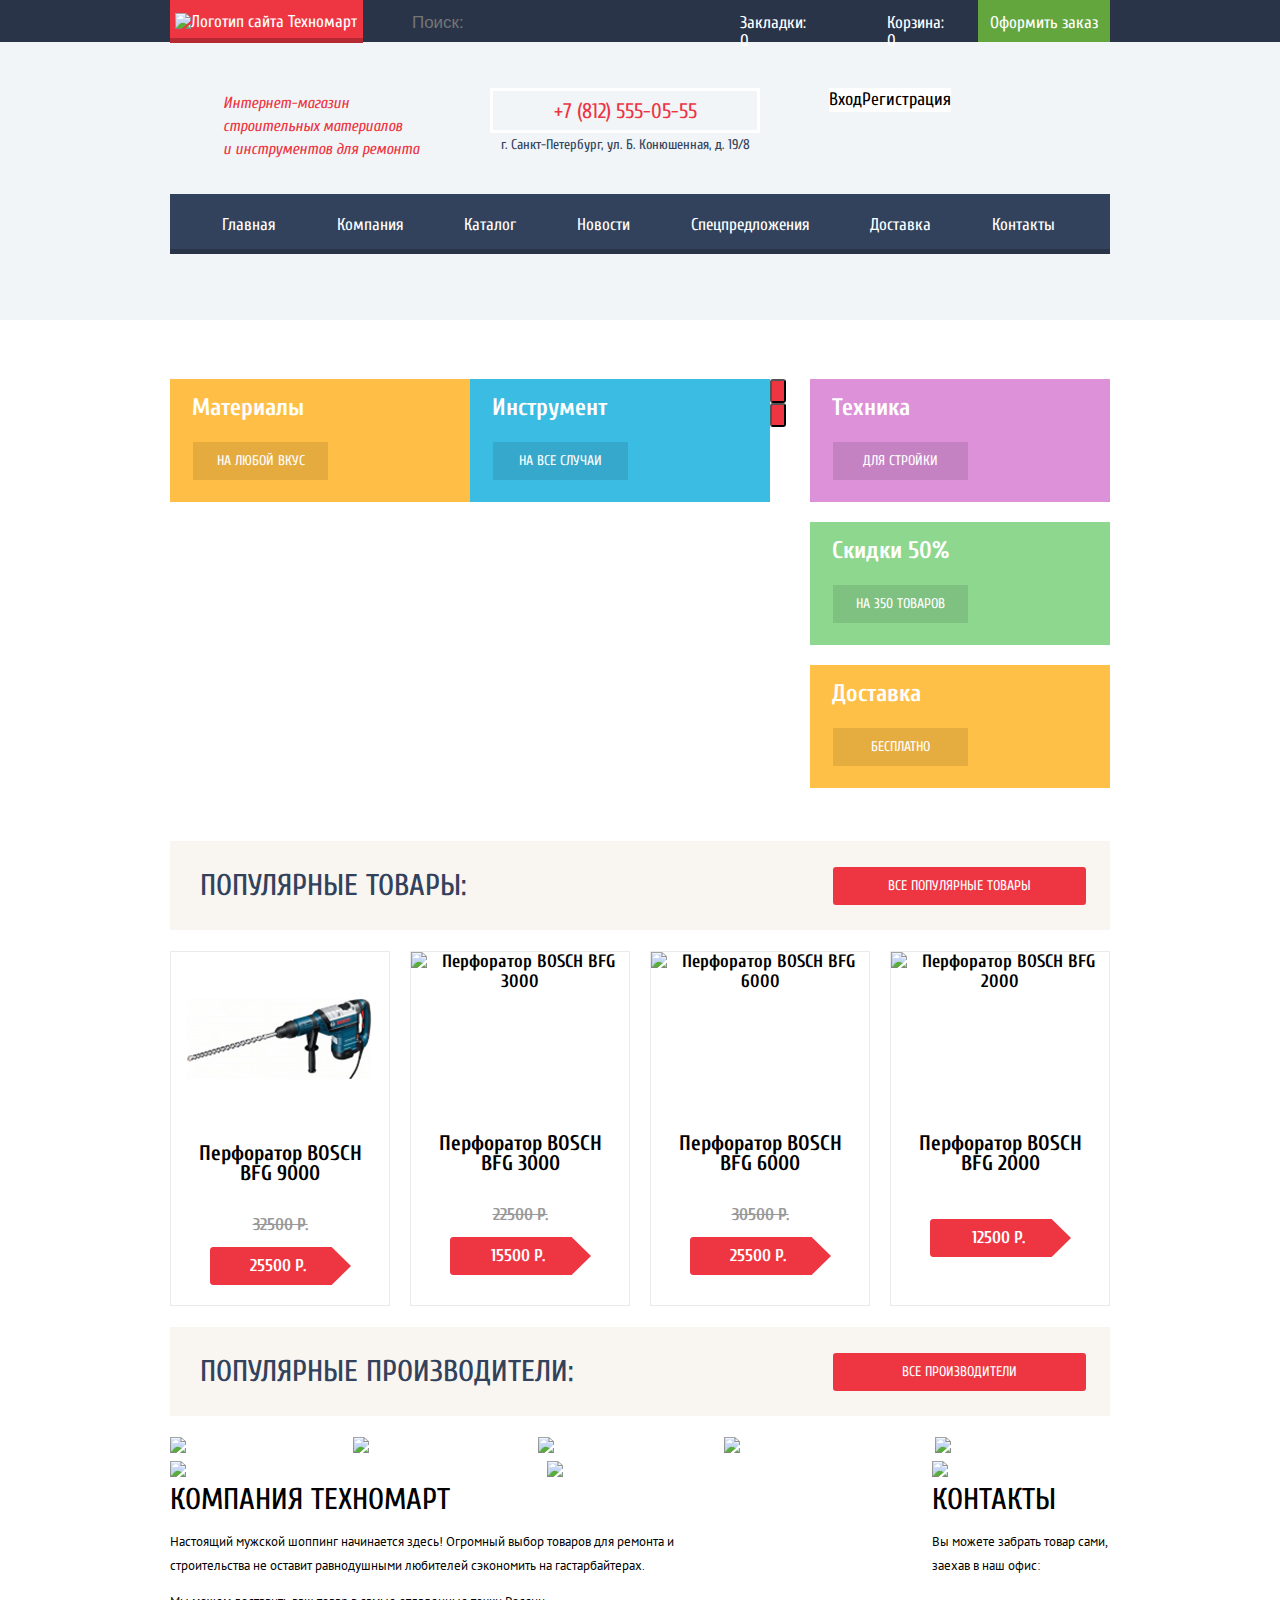
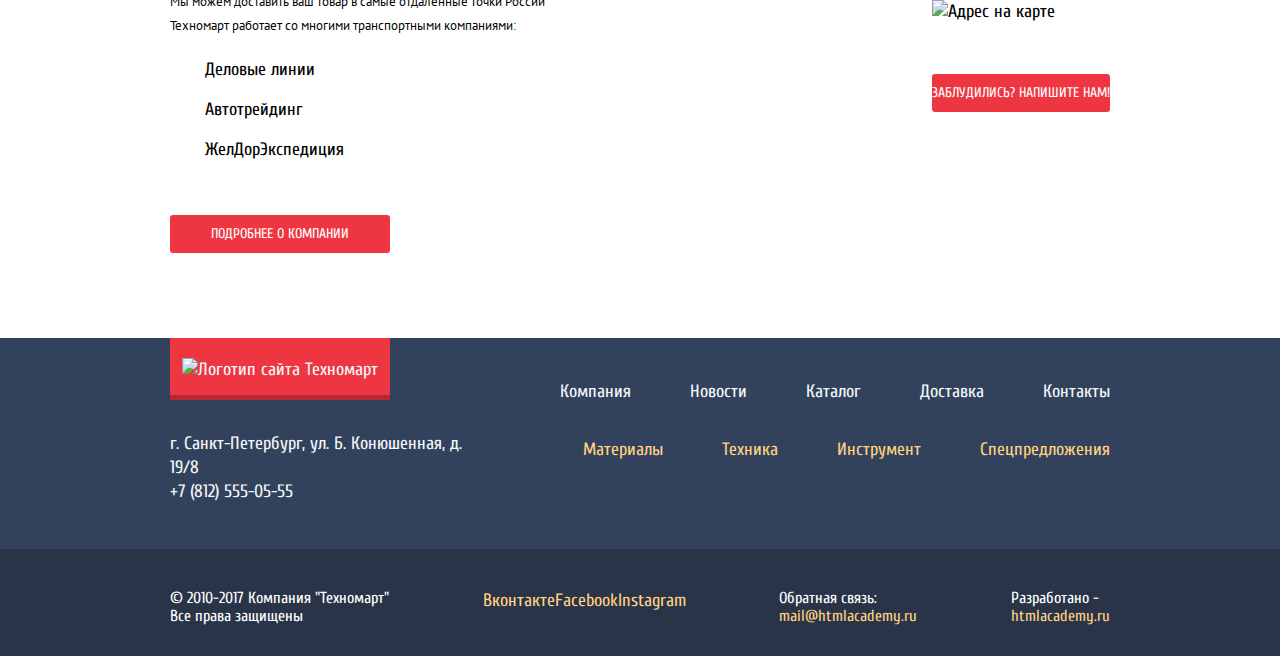
==== commit 9f090220: "improve code" ====
--- a/index.html
+++ b/index.html
@@ -54,54 +54,133 @@
     </div>
   </header>
   <main class="main">
-      <div class="categories-wrapper container">
-          <div class="categories-wrapper-left">
-            <ul class="categories categories-left">
-              <li>
-                <h3>Материалы</h3>
-                <a href="#">на любой вкус</a>
-              </li>
-              <li>
-                <h3>Инструмент</h3>
-                <a href="#">на все случаи</a>
-              </li>
-            </ul>
-            <div class="slider-controls">
-              <i></i>
-              <i class="active"></i>
-            </div>
-            <div class="slider-buttons">
-              <button class="button catalog-button catalog-button-back"><span class="visually-hidden">Назад</span></button>
-              <button class="button catalog-button catalog-button-next"><span class="visually-hidden">Вперед</span></button>
-            </div>
-            <ul class="product-catalog">
-              <li class="product-catalog-item">
-                <h3>Перфораторы</h3>
-                <p>Настоящие мужские игрушки</p>
-                <a class="button button-main" href="catalog.html">Открыть каталог</a>
-              </li>
-              <li class="product-catalog-item product-catalog-item-active">
-                <h3>Дрели</h3>
-                <p>Соседям на радость!</p>
-                <a class="button-main" href="catalog.html">Открыть каталог</a>
-              </li>
-            </ul>
-          </div> 
-          <ul class="categories categories-right">        
-            <li>
-              <h3>Техника</h3>
-              <a href="#">для стройки</a>
-            </li>
-            <li>
-              <h3>Скидки 50%</h3>
-              <a href="#">на 350 товаров</a>
-            </li>
-            <li>
-              <h3>Доставка</h3>
-              <a href="#">бесплатно</a>
-            </li>
-          </ul>
+    <div class="categories-wrapper container">
+      <div class="categories-wrapper-left">
+        <ul class="categories categories-left">
+          <li>
+            <h3>Материалы</h3><a href="#">на любой вкус</a>
+          </li>
+          <li>
+            <h3>Инструмент</h3>
+            <a href="#">на все случаи</a>
+          </li>
+        </ul>
+        <div class="slider-controls">
+          <i></i>
+          <i class="active"></i>
         </div>
+        <div class="slider-buttons">
+          <button class="button catalog-button catalog-button-back"><span class="visually-hidden">Назад</span></button>
+          <button class="button catalog-button catalog-button-next"><span class="visually-hidden">Вперед</span></button>
+        </div>
+        <ul class="product-catalog">
+          <li class="product-catalog-item">
+            <h3>Перфораторы</h3>
+            <p>Настоящие мужские игрушки</p>
+            <a class="button button-main" href="catalog.html">Открыть каталог</a>
+          </li>
+          <li class="product-catalog-item product-catalog-item-active">
+            <h3>Дрели</h3>
+            <p>Соседям на радость!</p>
+            <a class="button-main" href="catalog.html">Открыть каталог</a>
+          </li>
+        </ul>
+      </div>
+      <ul class="categories categories-right">
+        <li>
+          <h3>Техника</h3>
+          <a href="#">для стройки</a>
+        </li>
+        <li>
+          <h3>Скидки 50%</h3>
+          <a href="#">на 350 товаров</a>
+        </li>
+        <li>
+          <h3>Доставка</h3>
+          <a href="#">бесплатно</a>
+        </li>
+      </ul>
+    </div>
+    <section class="popular-items container">
+      <div class="section-header">
+        <h2>Популярные товары:</h2>
+        <a class="button" href="#">Все популярные товары</a>
+      </div>
+      <ul class="popular-list">
+        <li class="catalog-item">
+          <img src="img/catalog/bosch-bfg-9000.jpg" width="218" height="160" alt="Перфоратор BOSCH BFG 9000">
+          <h3>Перфоратор BOSCH<br> BFG 9000</h3>
+          <span class="catalog-item-price old-price">32500 Р.</span>
+          <span class="catalog-item-price new-price">25500 Р.</span>
+          <p class="catalog-item-button">
+            <a class="item-button item-button-buy" href="#">Купить</a>
+            <a class="item-button item-button-favorite" href="#">В закладки</a>
+          </p>
+        </li>
+        <li class="catalog-item">
+          <img src="img/catalog/bosch-bfg-3000.jpg" width="218" height="160" alt="Перфоратор BOSCH BFG 3000">
+          <h3>Перфоратор BOSCH<br> BFG 3000</h3>
+          <span class="catalog-item-price old-price">22500 Р.</span>
+          <span class="catalog-item-price new-price">15500 Р.</span>
+          <p class="catalog-item-button">
+            <a class="item-button item-button-buy" href="#">Купить</a>
+            <a class="item-button item-button-favorite" href="#">В закладки</a>
+          </p>
+        </li>
+        <li class="catalog-item">
+          <img src="img/catalog/bosch-bfg-6000.jpg" width="218" height="160" alt="Перфоратор BOSCH BFG 6000">
+          <h3>Перфоратор BOSCH<br> BFG 6000</h3>
+          <span class="catalog-item-price old-price">30500 Р.</span>
+          <span class="catalog-item-price new-price">25500 Р.</span>
+          <p class="catalog-item-button">
+            <a class="item-button item-button-buy" href="#">Купить</a>
+            <a class="item-button item-button-favorite" href="#">В закладки</a>
+          </p>
+        </li>
+        <li class="catalog-item">
+          <img src="img/catalog/bosch-bfg-2000.jpg" width="218" height="160" alt="Перфоратор BOSCH BFG 2000">
+          <h3>Перфоратор BOSCH<br> BFG 2000</h3>
+          <span class="catalog-item-price old-price"></span>
+          <span class="catalog-item-price new-price">12500 Р.</span>
+          <p class="catalog-item-button">
+            <a class="item-button item-button-buy" href="#">Купить</a>
+            <a class="item-button item-button-favorite" href="#">В закладки</a>
+          </p>
+        </li>
+      </ul>
+    </section>
+    <section class="popular-producer container">
+				<div class="section-header">
+					<h2>Популярные производители:</h2>
+					<a class="button" href="#">Все производители</a>
+				</div>
+				<ul class="popular-producer-list">
+					<li class="popular-producer-item">
+						<a href="#"><img src="img/manufacturer/bosch.jpg" width="126" height="37" alt="производитель BOSCH"></a>
+					</li>
+					<li class="popular-producer-item">
+						<a href="#"><img src="img/manufacturer/makita.jpg" width="123" height="40" alt="производитель Makita"></a>
+					</li>
+					<li class="popular-producer-item">
+						<a href="#"><img src="img/manufacturer/dewalt.jpg" width="146" height="44" alt="производитель DeWalt"></a>
+					</li>
+					<li class="popular-producer-item">
+						<a href="#"><img src="img/manufacturer/interskol.jpg" width="200" height="88" alt="производитель Интерскол"></a>
+					</li>
+					<li class="popular-producer-item">
+						<a href="#"><img src="img/manufacturer/hitachi.jpg" width="169" height="31" alt="производитель Hitachi"></a>
+					</li>
+					<li class="popular-producer-item">
+						<a href="#"><img src="img/manufacturer/lg.jpg" width="121" height="73" alt="производитель LG"></a>
+					</li>
+					<li class="popular-producer-item">
+						<a href="#"><img src="img/manufacturer/aeg.jpg" width="151" height="96" alt="производитель AEG"></a>
+					</li>
+					<li class="popular-producer-item">
+						<a href="#"><img src="img/manufacturer/metabo.jpg" width="204" height="69" alt="производитель Metabo"></a>
+					</li>
+				</ul>
+			</section>
     <div class="about-us-contacts-wrapper container">
       <section class="about-us">
         <h2>Компания техномарт</h2>
--- a/css/style.css
+++ b/css/style.css
@@ -50,8 +50,8 @@
   line-height: 18px;
   text-transform: uppercase;
   text-align: center;
-  padding-top: 11px;
-  padding-bottom: 9px;
+  padding-top: 10px;
+  padding-bottom: 10px;
 }
 
 .header {
@@ -206,16 +206,48 @@
   justify-content: space-between;
   background-color: #32425c;
   border-bottom: 5px solid #293449;
-  padding-left: 52px;
-	padding-right: 55px;
+  padding: 22px 55px 16px 52px;
 }
 
 .header-navigation-list a {
   display: block;
   font-size: 17px;
   line-height: 17px;
-  padding-top: 22px;
-  padding-bottom: 16px;
+}
+
+.section-header {
+  display: flex;
+	justify-content: space-between;
+	align-items: center;
+  background-color: #f9f5f0;
+  padding: 26px 24px 25px 30px;
+}
+
+.section-header h2 {
+  font-size: 30px;
+  line-height: 30px;
+	font-weight: 500;
+	text-transform: uppercase;
+	color: #32425c;
+	margin: 0;
+	padding: 0;
+}
+
+.section-header a {
+  flex-basis: 253px;
+}
+
+.popular-list {
+  display: flex;
+  justify-content: space-between;
+	padding-top: 21px;
+}
+
+.popular-producer-list {
+  display: flex;
+  flex-wrap: wrap;
+  justify-content: space-between;
+	padding-top: 21px;
 }
 
 .categories-wrapper {
@@ -300,15 +332,6 @@
 	background-position:  191px 32px;   
 }
 
-.catalog-promo {
-  background-color: #685c53;
-}
-
-.catalog-button {
-  border: 0;
-  padding: 0;
-}
-
 .product-catalog li:nth-child(1) {
   background-image: url(../img/category/slider-perforator.jpg);
 }
@@ -343,16 +366,6 @@
 	padding-left: 24px;
 	margin: 0;
 	color: #ffffff;
-}
-
-.button-main {
-	padding-top: 11px;
-	padding-bottom: 10px;
-	font-size: 14px;
-	line-height: 18px;
-	background-color: #ee3643;
-	color: #ffffff;
-	text-align: center;
 }
 
 .about-us-contacts-wrapper {
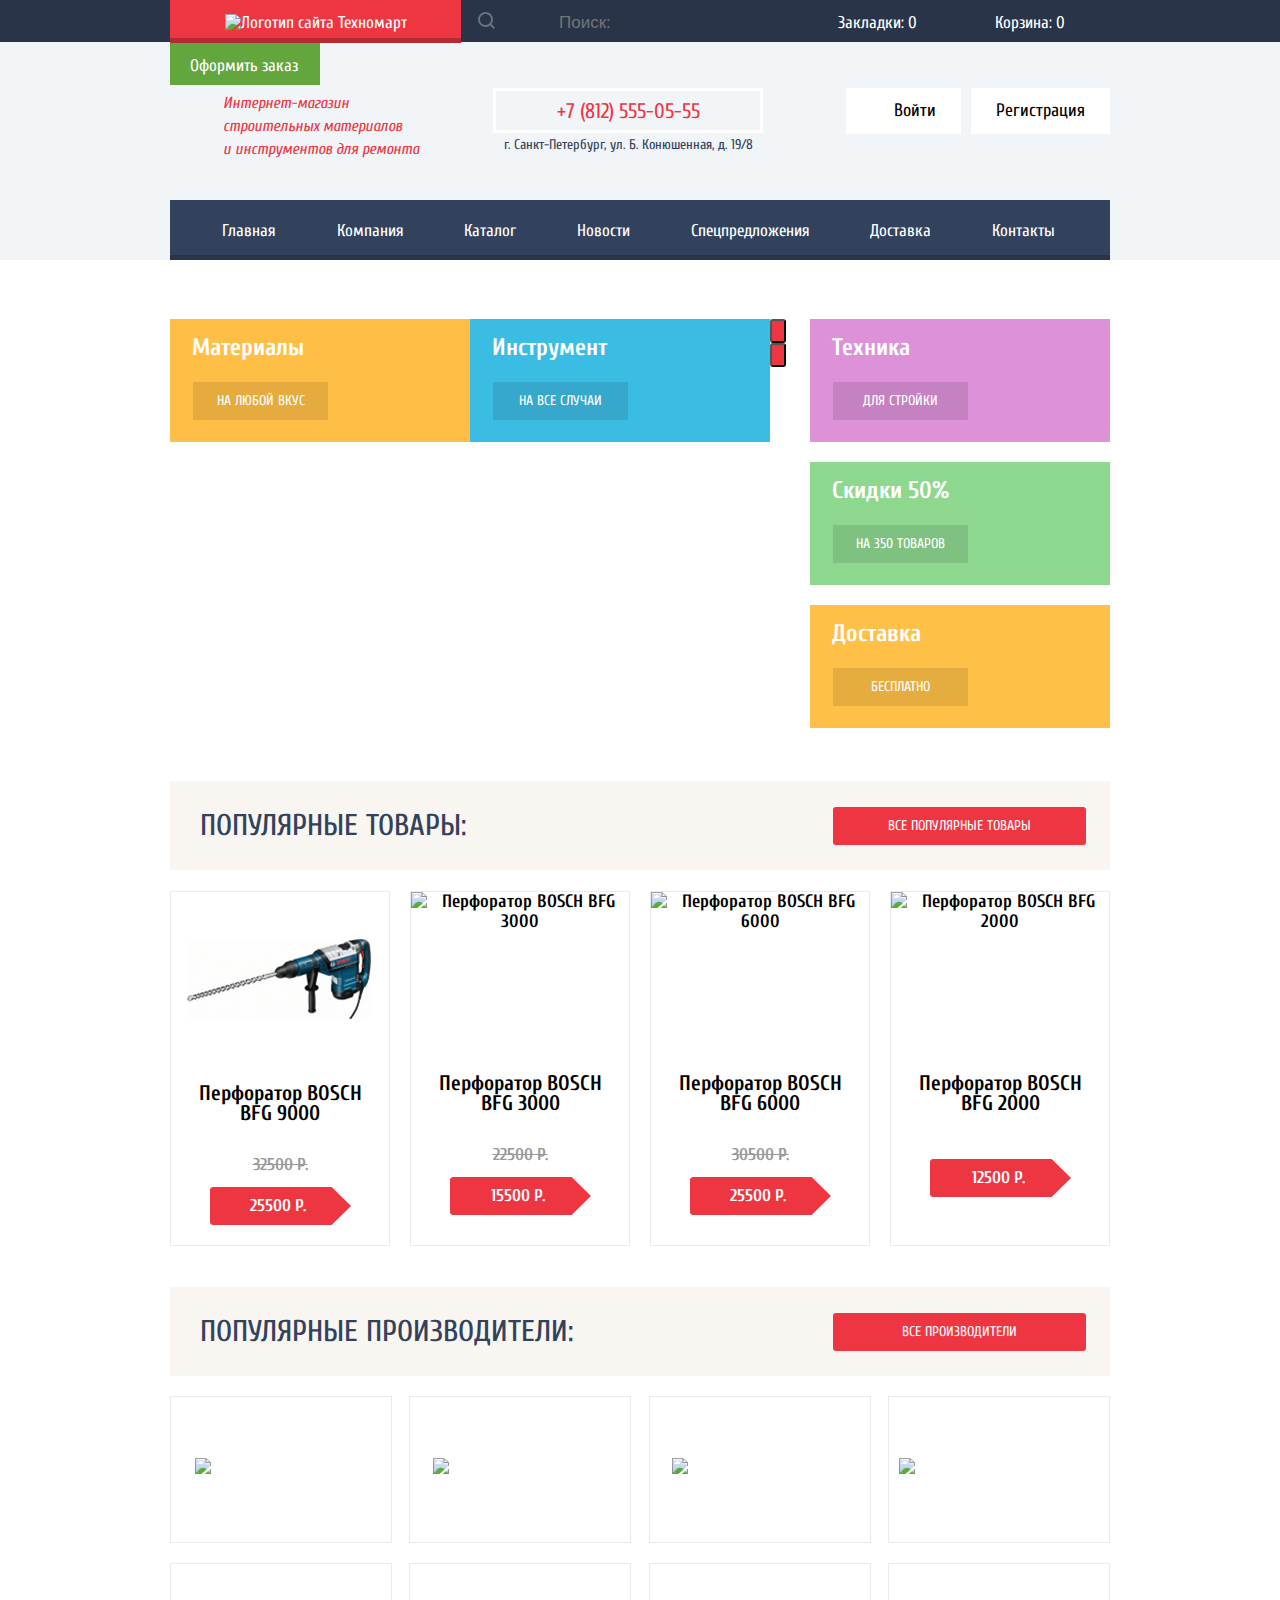
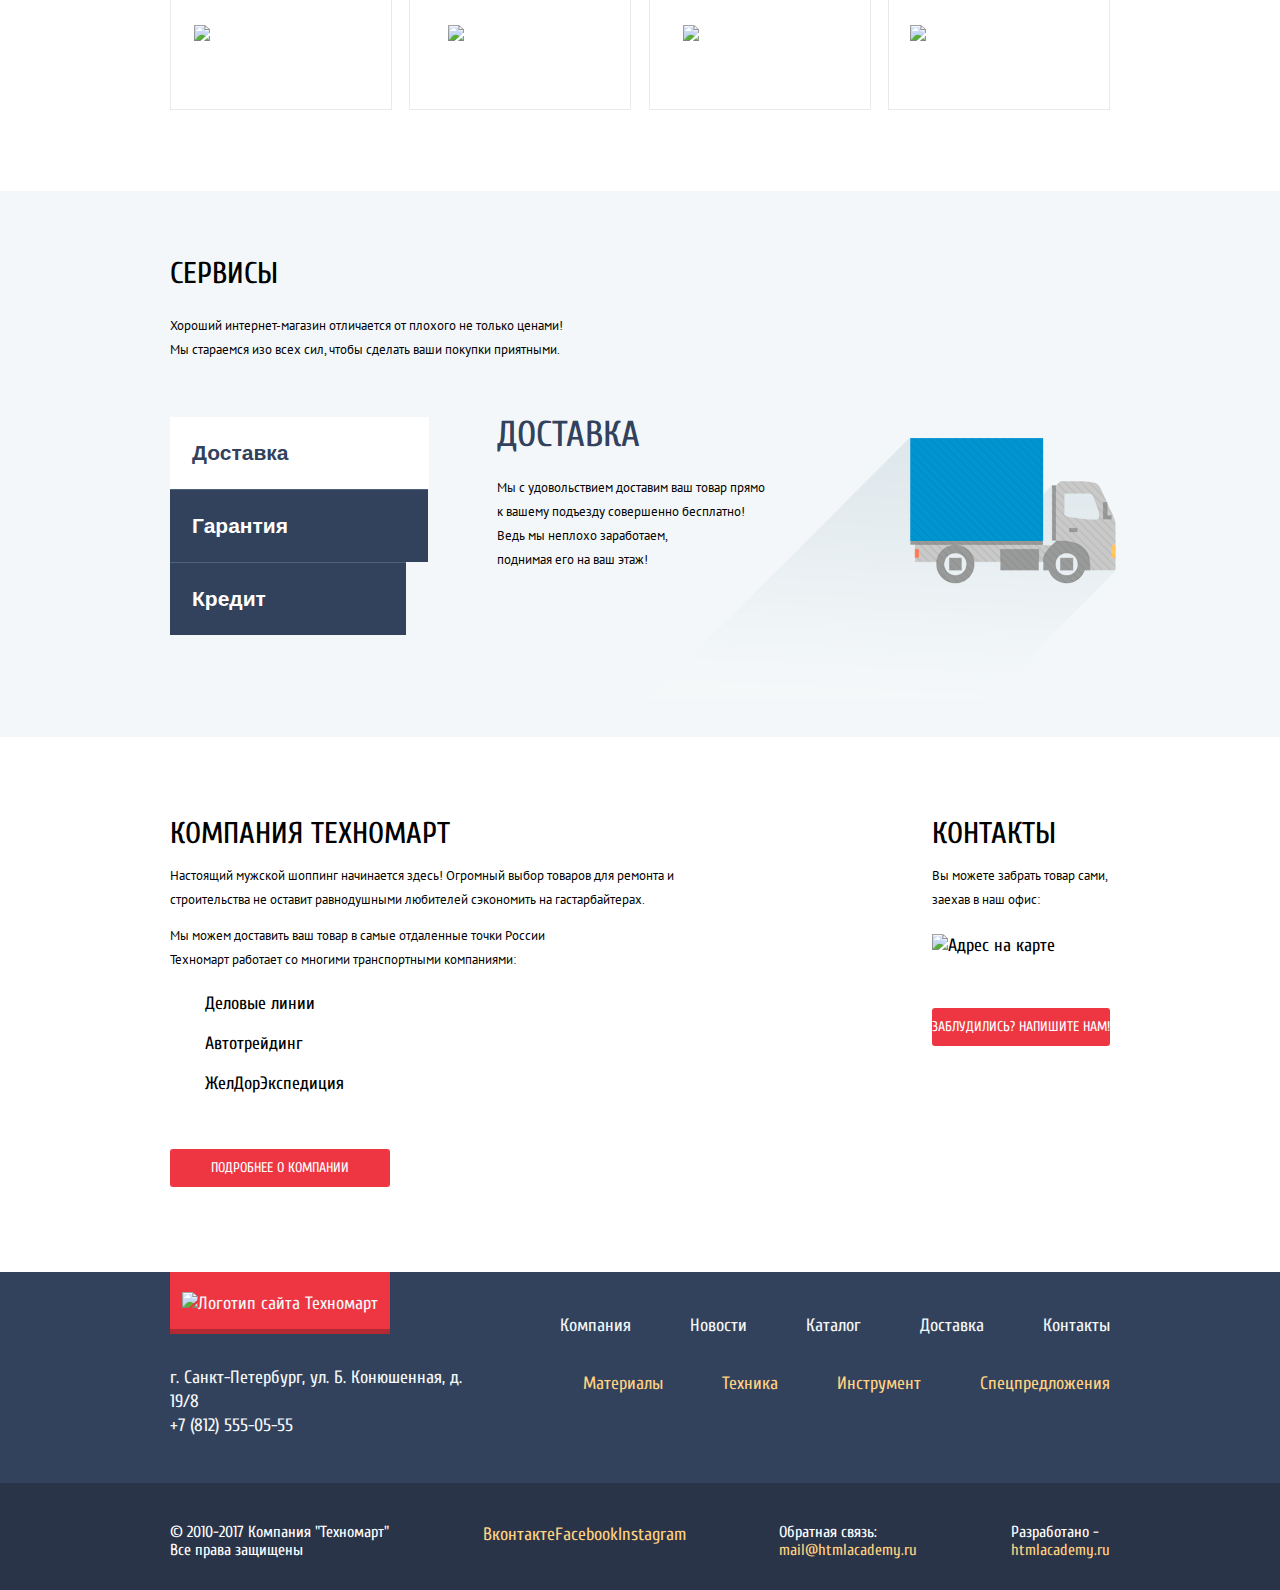
==== commit 2bec9d99: "добавил контролы и новые элементы главной страницы" ====
--- a/index.html
+++ b/index.html
@@ -21,6 +21,7 @@
           <input class="search-input" id="search" type="search" name="search" placeholder="Поиск:">
           <label class="search-label" for="search">
             <span class="visually-hidden">Поиск</span>
+            <svg xmlns="http://www.w3.org/2000/svg" class="icon-search" width="17" height="17" viewBox="0 0 17 17"><path d="M17 15.586l-3.542-3.542A7.465 7.465 0 0 0 15 7.5 7.5 7.5 0 1 0 7.5 15c1.71 0 3.282-.579 4.544-1.542L15.586 17 17 15.586zM2 7.5C2 4.467 4.467 2 7.5 2 10.532 2 13 4.467 13 7.5c0 3.032-2.468 5.5-5.5 5.5A5.506 5.506 0 0 1 2 7.5z"></path></svg>
           </label>
         </form>
         <a class="favorites" href="#">Закладки: 0</a>
@@ -36,7 +37,7 @@
       </div>
 
       <ul class="user-navigation">
-        <li><a href="login.html">Вход</a></li>
+        <li><a class="login-link" href="login.html">Войти</a></li>
         <li><a href="login.html">Регистрация</a></li>
       </ul>
     </div>
@@ -57,10 +58,10 @@
     <div class="categories-wrapper container">
       <div class="categories-wrapper-left">
         <ul class="categories categories-left">
-          <li>
+          <li class="materials">
             <h3>Материалы</h3><a href="#">на любой вкус</a>
           </li>
-          <li>
+          <li class="tool">
             <h3>Инструмент</h3>
             <a href="#">на все случаи</a>
           </li>
@@ -87,15 +88,15 @@
         </ul>
       </div>
       <ul class="categories categories-right">
-        <li>
+        <li class="equipment">
           <h3>Техника</h3>
           <a href="#">для стройки</a>
         </li>
-        <li>
+        <li class="discount">
           <h3>Скидки 50%</h3>
           <a href="#">на 350 товаров</a>
         </li>
-        <li>
+        <li class="delivery">
           <h3>Доставка</h3>
           <a href="#">бесплатно</a>
         </li>
@@ -150,37 +151,70 @@
       </ul>
     </section>
     <section class="popular-producer container">
-				<div class="section-header">
-					<h2>Популярные производители:</h2>
-					<a class="button" href="#">Все производители</a>
-				</div>
-				<ul class="popular-producer-list">
-					<li class="popular-producer-item">
-						<a href="#"><img src="img/manufacturer/bosch.jpg" width="126" height="37" alt="производитель BOSCH"></a>
-					</li>
-					<li class="popular-producer-item">
-						<a href="#"><img src="img/manufacturer/makita.jpg" width="123" height="40" alt="производитель Makita"></a>
-					</li>
-					<li class="popular-producer-item">
-						<a href="#"><img src="img/manufacturer/dewalt.jpg" width="146" height="44" alt="производитель DeWalt"></a>
-					</li>
-					<li class="popular-producer-item">
-						<a href="#"><img src="img/manufacturer/interskol.jpg" width="200" height="88" alt="производитель Интерскол"></a>
-					</li>
-					<li class="popular-producer-item">
-						<a href="#"><img src="img/manufacturer/hitachi.jpg" width="169" height="31" alt="производитель Hitachi"></a>
-					</li>
-					<li class="popular-producer-item">
-						<a href="#"><img src="img/manufacturer/lg.jpg" width="121" height="73" alt="производитель LG"></a>
-					</li>
-					<li class="popular-producer-item">
-						<a href="#"><img src="img/manufacturer/aeg.jpg" width="151" height="96" alt="производитель AEG"></a>
-					</li>
-					<li class="popular-producer-item">
-						<a href="#"><img src="img/manufacturer/metabo.jpg" width="204" height="69" alt="производитель Metabo"></a>
-					</li>
-				</ul>
-			</section>
+      <div class="section-header">
+        <h2>Популярные производители:</h2>
+        <a class="button" href="#">Все производители</a>
+      </div>
+      <ul class="popular-producer-list">
+        <li class="popular-producer-item">
+          <a href="#"><img src="img/manufacturer/bosch.jpg" width="126" height="37" alt="производитель BOSCH"></a>
+        </li>
+        <li class="popular-producer-item">
+          <a href="#"><img src="img/manufacturer/makita.jpg" width="123" height="40" alt="производитель Makita"></a>
+        </li>
+        <li class="popular-producer-item">
+          <a href="#"><img src="img/manufacturer/dewalt.jpg" width="146" height="44" alt="производитель DeWalt"></a>
+        </li>
+        <li class="popular-producer-item">
+          <a href="#"><img src="img/manufacturer/interskol.jpg" width="200" height="88"
+              alt="производитель Интерскол"></a>
+        </li>
+        <li class="popular-producer-item">
+          <a href="#"><img src="img/manufacturer/hitachi.jpg" width="169" height="31" alt="производитель Hitachi"></a>
+        </li>
+        <li class="popular-producer-item">
+          <a href="#"><img src="img/manufacturer/lg.jpg" width="121" height="73" alt="производитель LG"></a>
+        </li>
+        <li class="popular-producer-item">
+          <a href="#"><img src="img/manufacturer/aeg.jpg" width="151" height="96" alt="производитель AEG"></a>
+        </li>
+        <li class="popular-producer-item">
+          <a href="#"><img src="img/manufacturer/metabo.jpg" width="204" height="69" alt="производитель Metabo"></a>
+        </li>
+      </ul>
+    </section>
+    <section class="service">
+      <div class="container">
+        <h2>Сервисы</h2>
+        <p>Хороший интернет-магазин отличается от плохого не только ценами!</p>
+        <p>Мы стараемся изо всех сил, чтобы сделать ваши покупки приятными.</p>
+        <div class="service-wrapper">
+          <ul class="service-list">
+            <li><button class="button-service button-service-current" type="button">Доставка</button></li>
+            <li><button class="button-service" type="button">Гарантия</button></li>
+            <li><button class="button-service" type="button">Кредит</button></li>
+          </ul>
+          <ul class="service-caption">
+            <li class="service-delivery">
+              <h3>Доставка</h3>
+              <p>Мы с удовольствием доставим ваш товар прямо <br> к вашему подъезду совершенно бесплатно!</p>
+              <p>Ведь мы неплохо заработаем, <br> поднимая его на ваш этаж!</p>
+            </li>
+            <li class="service-guarantee">
+              <h3>Гарантия</h3>
+              <p>Если купленный у нас товар поломается или заискрит, <br> а также в случае пожара, спрвоцированного его
+                возгаранием, вы всегда можете быть уверены в нашей гарантии. Мы обменяем сгоревший товар на новый. <br>
+                Дом уж восстановите как-нибудь сами.</p>
+            </li>
+            <li class="service-credit">
+              <h3>Кредит</h3>
+              <p>Залезть в долговую яму стало проще! <br> Кредитные консультанты придут вам на помощь.</p>
+              <a class="button request" href="#">Отправить заявку</a>
+            </li>
+          </ul>
+        </div>
+      </div>
+    </section>
     <div class="about-us-contacts-wrapper container">
       <section class="about-us">
         <h2>Компания техномарт</h2>
--- a/css/style.css
+++ b/css/style.css
@@ -54,16 +54,44 @@
   padding-bottom: 10px;
 }
 
+.logo {
+  display: block;
+  background-color: #ee3643;
+  text-align: center;
+  border-bottom: 5px solid #b52933;
+}
+  
+.logo:hover,
+.logo:focus {
+  background-color: #ca2c37;
+}
+
+.logo:active {
+  background-color: #ba2732;
+}
+
 .header {
   background-color: #f1f5f7;
-  min-height: 320px;
 }
 
 .header-bar {
   height: 42px;
   background-color: #293449;
+}
+
+.header-bar .container{
+  display: flex;
+  flex-wrap: wrap;
+  align-items: flex-start;
+}
+
+.header-bar a {
+  position: relative;
+  display: block;
   font-size: 17px;
   line-height: 18px;
+  padding-top: 14px;
+  padding-bottom: 10px;
 }
 
 .header-bar a:hover {
@@ -75,31 +103,10 @@
   background-color: #161d29;
 } 
 
-.header-bar .container{
-  display: flex;
-  align-items: flex-start;
-}
-
-.logo {
-  display: block;
-  text-align: center;
-  background-color: #ee3643;
-	border-bottom: 5px solid #b52933;
-}
-  
-.logo:hover,
-.logo:focus {
-  background-color: #ca2c37;
-}
-
-.logo:active {
-  background-color: #ba2732;
-}
-
-.header-logo {
-  flex-basis: 220px;
-  padding-top: 13px;
-  padding-bottom: 7px;
+a.header-logo {
+  padding-left: 55px;
+  padding-right: 54px;
+  padding-bottom: 6px;
 }
 
 .header-bar .header-logo:hover{
@@ -112,33 +119,123 @@
 
 .search-form {
   display: flex;
+  flex-direction: row-reverse;
 }
 
 .search-input {
+  color: #ffffff;
   background-color: #293449;
 	font-size: 17px;
 	line-height: 18px;
 	border: none;
   outline: none;
-  padding: 14px 64px 10px 49px;
-}
-
-.favorites {
-  flex-basis: 79px;
-  padding: 14px 28px 10px 43px;
-}
-
-.cart {
-  flex-basis: 71px;
-  padding: 14px 29px 10px 50px;
-}
-
-.submit {
-  flex-basis: 150px;
+  padding: 14px 14px 10px 49px;
+}
+
+.search-label {
+	padding: 12px 15px 6px 17px;
+}
+
+.icon-search {
+	fill: #ffffff;
+	background-color: transparent;
+	opacity: .3;
+}
+
+.icon-search:hover {
+  opacity: 1;
+}
+
+.search-input:hover,
+.search-input:hover ~ .search-label {
+	color: #ffffff;
+	background-color: #212a3a;
+}
+
+.search-input:hover ~ .search-label .icon-search {
+	background-color: transparent;
+	opacity: 1;
+}
+
+.search-input:focus {
+	color: #000000;
+	background-color: #ffffff;
+}
+
+.search-input:focus::-webkit-input-placeholder {
+	color: #000000;
+}
+
+.search-input:focus ~ .search-label {
+	background-color: #ffffff;
+}
+
+.search-input:focus + .search-label .icon-search {
+	fill: #ee3643;
+	opacity: 1;
+}
+
+.search-input:active + .search-label .icon-search {
+	opacity: 0.5;
+	background-color: transparent;
+}
+
+a.favorites {
+  padding-left: 44px;
+  padding-right: 28px;
+}
+
+.favorites::before {
+  content: "";
+  position: absolute;
+  width: 14px;
+  height: 16px;
+  top: 12px;
+  left: 17px;
+  background-image: url("../img/icon/icon-bookmark.svg");
+  background-repeat: no-repeat;
+  background-position: 0 0;
+  opacity: .3;
+}
+
+.favorites:hover::before {
+  opacity: 1;
+}
+
+.favorites:active::before {
+  opacity: .5;
+}
+
+a.cart {
+  padding-left: 50px;
+  padding-right: 31px;
+}
+
+.cart::before {
+  content: "";
+  position: absolute;
+  width: 15px;
+  height: 15px;
+  top: 12px;
+  left: 18px;
+  background-image: url("../img/icon/icon-cart.svg");
+  background-repeat: no-repeat;
+  background-position: 0 0;
+  opacity: .3;
+}
+
+.cart:hover::before {
+  opacity: 1;
+}
+
+.cart:active::before {
+  opacity: .5;
+}
+
+a.submit {
   background-color: #63a63e;
-  text-align: center;
-  padding-top: 14px;
-  padding-bottom: 10px;
+  padding-left: 20px;
+  padding-right: 22px;
 }
 
 .header-bar .submit:hover  {
@@ -152,8 +249,9 @@
 
 .header-middle {
   display: flex;
+  justify-content: space-between;
   padding-top: 46px;
-  padding-bottom: 33px;
+  padding-bottom: 39px;
 }
 
 .header-middle h1 {
@@ -163,7 +261,8 @@
   font-size: 16px;
   line-height: 23px;
   flex-basis: 197px;
-  padding: 4px 70px 0 53px;
+  padding-top: 4px;
+  padding-left: 53px;
 }
 
 .phone-address-wrapper {
@@ -192,13 +291,51 @@
 
 .user-navigation {
   display: flex;
-  padding-left: 69px;
 }
 
 .user-navigation a {
   display: block;
   background-color: #ffffff;
   color: #000000;
+  padding: 11px 25px;
+}
+
+.user-navigation a:hover {
+  color: #ee3643;
+}
+
+.user-navigation a:active {
+  color: #0000004c;
+}
+
+.user-navigation li {
+  position: relative;
+  margin-left: 10px;
+}
+
+a.login-link {
+  padding-left: 48px;
+}
+
+.login-link::before {
+  content: "";
+  position: absolute;
+  width: 20px;
+  height: 20px;
+  top: 14px;
+  left: 14px;
+  background-image: url("../img/icon/icon-login.svg");
+  background-repeat: no-repeat;
+  background-position: 0 0;
+  opacity: .3;
+}
+
+.login-link:hover::before {
+  opacity: 1;
+}
+
+.login-link:active::before {
+  opacity: .3;
 }
 
 .header-navigation-list {
@@ -240,14 +377,33 @@
 .popular-list {
   display: flex;
   justify-content: space-between;
-	padding-top: 21px;
+  padding-top: 21px;
+  padding-bottom: 21px;
 }
 
 .popular-producer-list {
   display: flex;
   flex-wrap: wrap;
   justify-content: space-between;
-	padding-top: 21px;
+  padding-bottom: 81px;
+}
+
+.popular-producer li {
+  display: flex;
+  align-items: center;
+  justify-content: center;
+  min-width: 220px;
+  min-height: 145px;
+  border: 1px solid #eaeaea;
+  margin-top: 20px;
+}
+
+.popular-producer li:hover {
+	box-shadow: 0px 10px 25px 0 rgba(41, 52, 73, 0.5);
+}
+
+.popular-producer li:active {
+	opacity: 0.3;
 }
 
 .categories-wrapper {
@@ -273,13 +429,11 @@
   font-size: 14px;
   line-height: 18px;
   text-transform: uppercase;
-  color: #ffffff;
   text-align: center;
   min-width: 135px;
   padding-top: 10px;
   padding-bottom: 10px;
-  margin: 19px 142px 0 23px;
-  margin-bottom: 22px;
+  margin: 19px 142px 22px 23px;
   background: rgba(0,0,0,.1);
 }
 
@@ -292,14 +446,14 @@
   padding-bottom: 20px;
 }
 
-.categories-left li:nth-child(1) {
+.categories-left .materials {
 	background-color: #ffbf47;
 	background-image: url(../img/category/category-materials.svg);
 	background-repeat: no-repeat;
 	background-position: 213px 31px;
 }
 
-.categories-left li:nth-child(2) {
+.categories-left .tool {
 	background-color: #3bbce3; 
 	background-image: url(../img/category/category-tool.svg);
 	background-repeat: no-repeat;
@@ -311,21 +465,21 @@
   justify-content: space-between;
 }
 
-.categories-right li:nth-child(1) {
+.categories-right .equipment {
 	background-color: #dc91d8;
 	background-image: url(../img/category/category-equipment.svg);
 	background-repeat: no-repeat;
 	background-position:  191px 31px;     
 }
 
-.categories-right li:nth-child(2) {
+.categories-right .discount {
 	background-color: #8ed78f; 
 	background-image: url(../img/category/category-discount.svg);
 	background-repeat: no-repeat;
 	background-position:  196px 26px;  
 }
 
-.categories-right li:nth-child(3) {
+.categories-right .delivery {
 	background-color: #ffc047;
 	background-image: url(../img/category/category-delivery.svg);
 	background-repeat: no-repeat;
@@ -343,7 +497,7 @@
 }
 
 .product-catalog-item {
-	display: none;
+  display: none;
 }
 
 .product-catalog-item-active {
@@ -368,6 +522,125 @@
 	color: #ffffff;
 }
 
+.service {
+	background-color: #f4f7f9;
+	margin-bottom: 82px;
+} 
+
+.service p {
+  font-family: "PT sans", Arial, sans-serif;
+	font-size: 13px;
+	font-weight: 500;
+	margin: 0;
+}
+
+.service h2 {
+	font-size: 30px;
+  line-height: 30px;
+	font-weight: 500;
+	text-transform: uppercase;
+	color: #000000;
+	padding-top: 68px;
+	padding-bottom: 25px;
+	margin: 0;
+}
+
+.service-wrapper {
+  display: flex;
+  justify-content: space-between;
+	margin: 0;
+	padding-top: 55px;
+	padding-bottom: 102px;
+}
+
+.service-list {
+	position: relative;
+	padding-top: 13px;
+  margin: 0;
+	padding: 0;
+}
+
+.service .service-list::after {
+  position: absolute;
+  content: "";
+  width: 10px;
+  height: 279px;
+  top: -30px;
+  left: 230px;
+  background-image: url(../img/service/service-shadow.png);
+}
+
+.service-caption {
+    padding-right: 345px;
+}
+
+.service-caption h3 {
+  font-size: 36px;
+	line-height: 36px;
+	text-transform: uppercase;
+	color: #32425c;
+	font-weight: 500;
+	padding: 0;
+	margin: 0;
+	padding-bottom: 23px;
+}
+
+.request {
+  display: none;
+}
+
+.service-guarantee {
+	display: none;
+}
+
+.service-delivery {
+	position: relative;
+}
+
+
+.service-delivery::after{
+  position: absolute;
+	content: "";
+	width: 468px;
+	height: 261px;
+	top: 21px;
+  left: 151px;
+	background-image: url(../img/service/service-delivery.png);
+}
+
+.service-credit {
+	display: none;
+}
+
+.button-service {
+	display: block;
+	background-color: #32425c;
+	color: #ffffff;
+	font-size: 21px;
+	line-height: 30px;
+	font-weight: 700;
+	padding: 21px 140px 21px 22px;
+	border: none;
+	border-top: 1px solid#4d637b;
+}
+
+.button-service:hover {
+	background-color: #293449;
+}
+
+.button-service-current:hover {
+	background-color: #ffffff;
+}
+
+.button-service-current {
+	display: block;
+	background-color: #ffffff;
+	color: #32425c;
+	font-size: 21px;
+	line-height: 30px;
+	border-top: none;
+}
+
 .about-us-contacts-wrapper {
   display: flex;
   justify-content: space-between;
@@ -447,7 +720,7 @@
   padding-bottom: 45px;
 }
 
-.footer-logo {
+a.footer-logo {
   padding-top: 20px;
   padding-bottom: 13px;
   margin-right: 103px;
@@ -592,6 +865,7 @@
 }
 
 .filter-option {
+  position: relative;
   font-size: 15px;
   line-height: 20px;
   font-weight: 500;
@@ -608,6 +882,70 @@
 	padding: 15px 39px 14px 39px;
 }
 
+.filter-checkbox input[type="checkbox"] + .checkbox-indicator {
+	position: absolute;
+	width: 27px;
+	height: 23px;
+	top: -2px;
+	left: -34px;
+	background-image: url(../img/controls/checkbox-off.svg);
+	background-repeat: no-repeat;
+	opacity: 0.7;
+}
+
+.filter-checkbox input[type="checkbox"]:hover + .checkbox-indicator,
+.filter-checkbox input[type="checkbox"]:focus + .checkbox-indicator {
+	opacity: 1;
+}
+
+.filter-checkbox input[type="checkbox"]:checked + .checkbox-indicator::after {
+	content: "";
+	position: absolute;
+	width: 27px;
+	height: 23px;
+	background-image: url(../img/controls/checkbox-on.svg);
+	background-repeat: no-repeat;
+}
+
+.filter-checkbox input[type="checkbox"]:disabled + .checkbox-indicator {
+	opacity: 0.3;
+}
+
+.filter-radio input[type="radio"] + .radio-indicator {
+	position: absolute;
+	width: 25px;
+	height: 25px;
+	top: -2px;
+	left: -34px;
+	background-image: url(../img/controls/radio-off.svg);
+	background-repeat: no-repeat;
+	opacity: 0.7;
+}
+
+.filter-radio input[type="radio"]:hover + .radio-indicator,
+.filter-radio input[type="radio"]:focus + .radio-indicator {
+	opacity: 1;
+}
+
+.filter-radio input[type="radio"]:checked + .radio-indicator::after {
+	content: "";
+	position: absolute;
+	width: 25px;
+	height: 25px;
+	background-image: url(../img/controls/radio-on.svg);
+	background-repeat: no-repeat;
+	opacity: 0.7;
+}
+
+.filter-radio input[type="radio"]:checked:hover + .radio-indicator::after {
+	opacity: 1;
+}
+
+.filter-radio input[type="radio"]:disabled + .radio-indicator {
+	opacity: 0.3;
+}
+
+
 .catalog-list {
   display: flex;
   justify-content: space-between;
@@ -629,19 +967,91 @@
   text-align: center;
   line-height: 20px;
   font-weight: 700;
-  margin-bottom: 21px;
+  margin-bottom: 20px;
 }
 
 .catalog-item:hover{
   box-shadow: 0px 10px 25px 0 #29344980;
 }
 
-.catalog-item .catalog-item-button {
+.catalog-item-button {
   display: none;
 }
 
 .catalog-item:hover .catalog-item-button {
   display: block;
+  position: absolute;
+  margin: 0;
+}
+
+.item-button {
+	display: block;
+	text-transform: uppercase;    
+  border-radius: 3px;
+  font-size: 14px;
+	line-height: 18px;
+}
+
+.item-button-buy {
+  position: relative;
+  top: 44px;
+	border: 3px solid #63a63e;
+	border-bottom-color:rgba(41, 52, 73, 0.5); 
+	background-color: #63a63e;
+  padding: 10px 45px 10px 49px;
+}
+
+.item-button-buy::before {
+  position: absolute;
+	content: "";
+	left: 12px;
+	top: 11px;
+	width: 15px;
+	height: 15px;
+	background-image: url("../img/icon/icon-cart.svg");
+	background-repeat: no-repeat;
+	background-position: 0 0;
+	opacity: 0.3;
+}
+
+.item-button-buy::hover {
+	background-color: #5fbb2d;
+	border: 3px solid #5fbb2d;
+	border-bottom-color: #367315;
+}
+
+.item-button-buy::active {
+	background-color: #518534;
+	border: 3px solid #518534;
+}
+
+.item-button-favorite {
+  position: relative;
+  top: 89px;
+	border: 3px solid #63a63e;
+	background-color: #ffffff;
+  padding: 10px 30px 10px 30px;
+  color: #32425c;
+}
+
+.item-button-favorite::before {
+  position: absolute;
+	content: "";
+	left: 12px;
+	top: 11px;
+	width: 15px;
+	height: 15px;
+	opacity: 0.3;
+}
+
+.item-button-favorite::hover {
+	background-color: #ffffff;
+	border: solid 3px #32425c;
+}
+
+.item-button-favorite::active {
+	background-color: #518534;
+	border: 3px solid #518534;
 }
 
 .catalog-item-price {
@@ -665,7 +1075,8 @@
 }
 
 .pagination-list {
-	display: flex;
+  display: flex;
+  padding-top: 52px;
 }
 
 .pagination-item {
